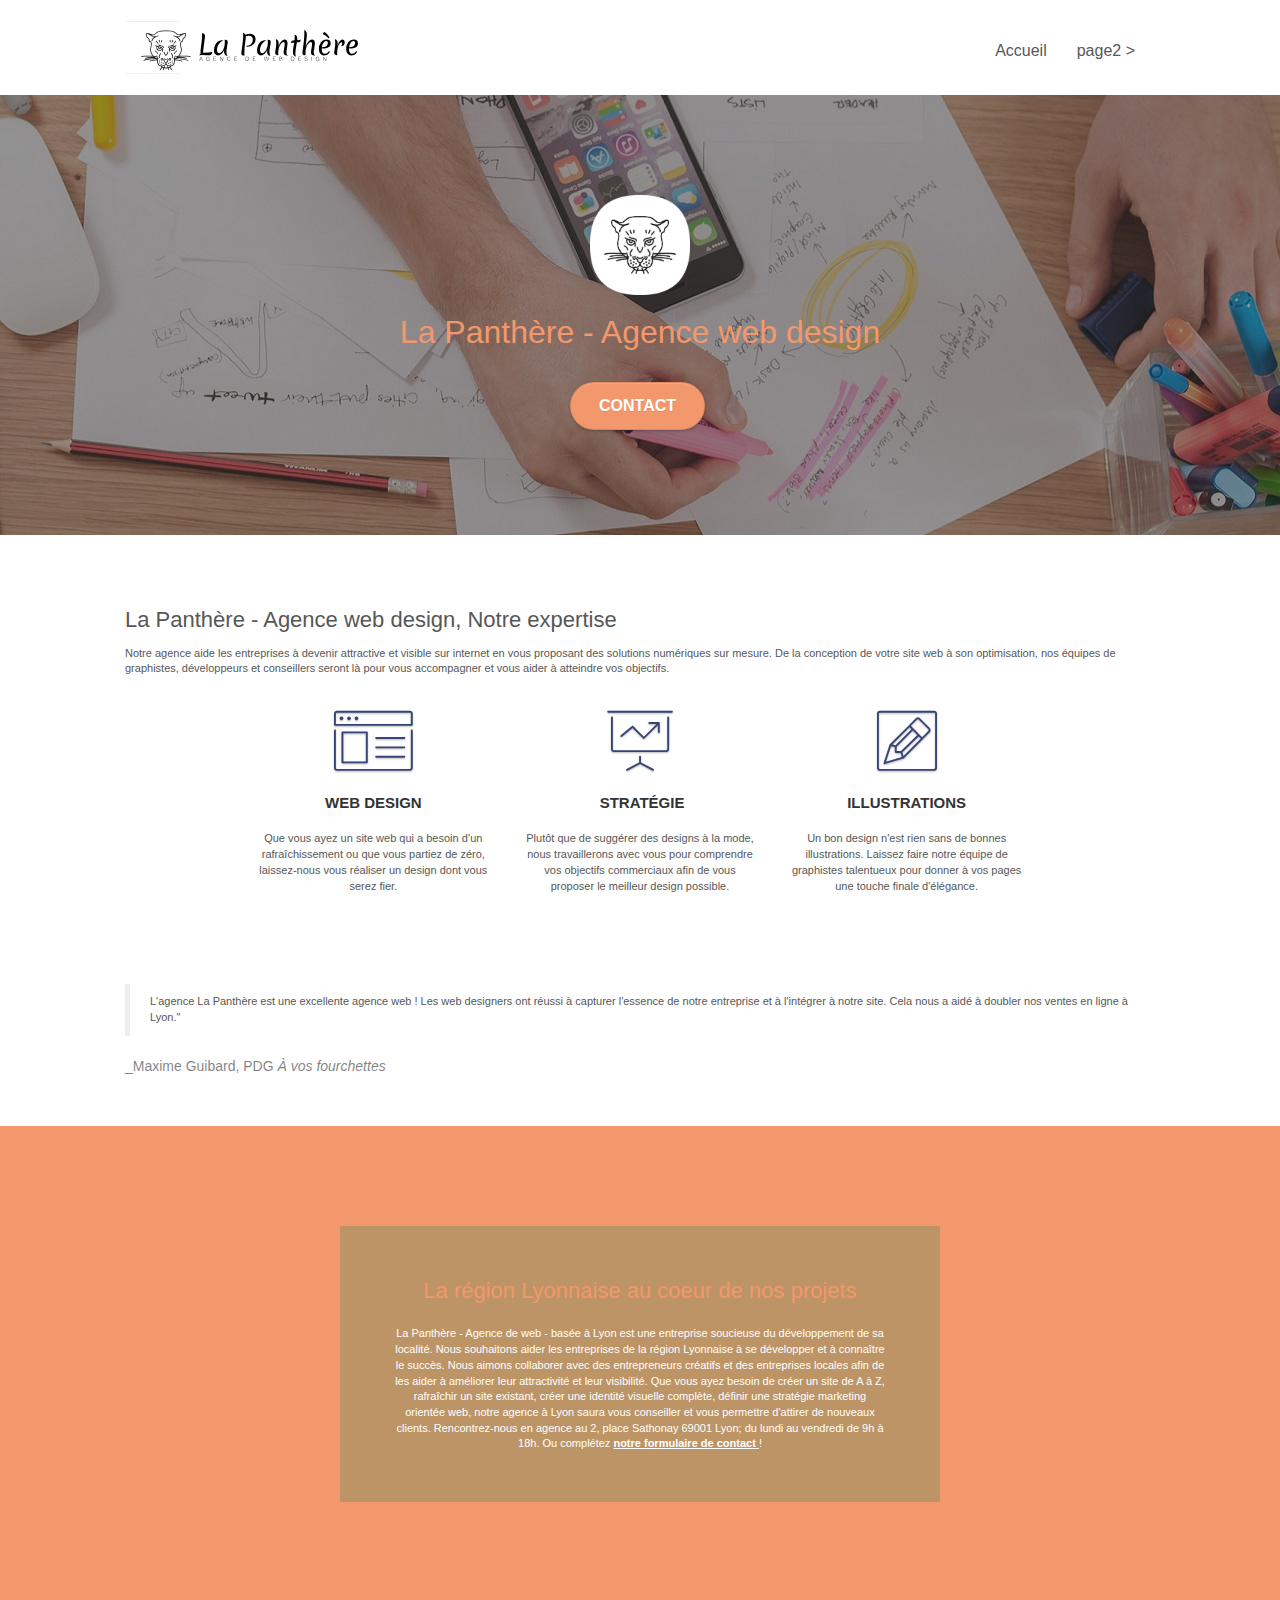
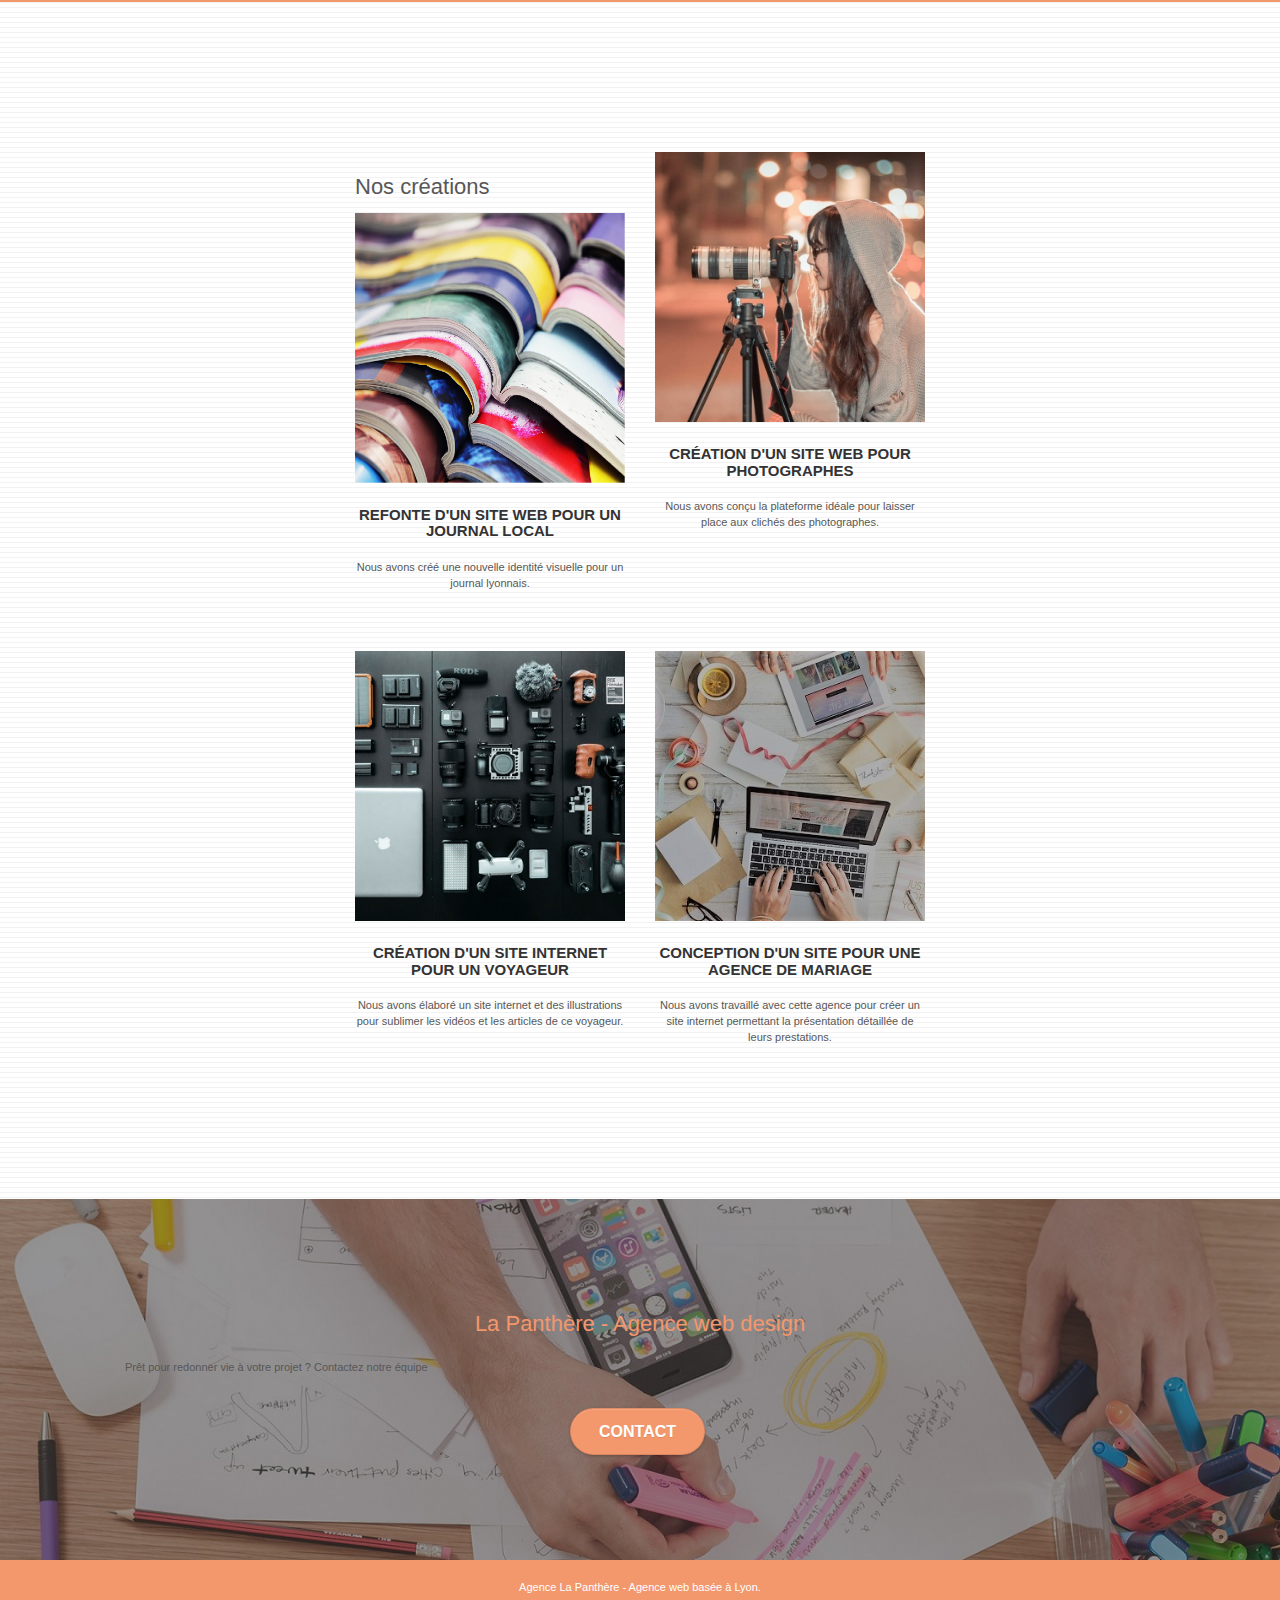
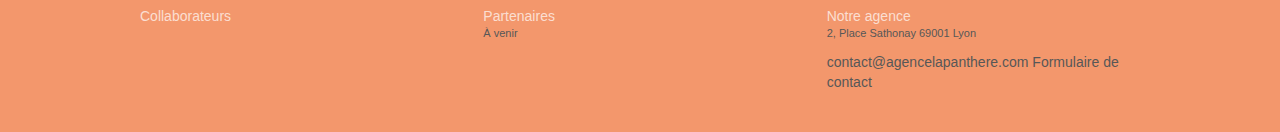
==== index.html @ ef9d4384 "Page d'accueil - Footer - Mise en commentaire des liens et restructuration du footer avant accord de" ====
<!DOCTYPE html>
<html lang="Default">
  <head>
    <meta charset="utf-8" />
    <meta
      name="keywords"
      content="seo, google, site web, site internet, agence design paris, agence design, agence design,agence design,agence design,agence design,agence design,agence design,agence design,agence design"
    />
    <meta
      name="description"
      content="La Panthère est une entreprise de web design basée à Lyon proposant des services personnalisés pour les entreprises souhaitant se créer une image sur le web ou augmenter leur visibilité. Votre entreprise a besoin d'un site web ? Vous souhaitez augmenté l'attractivité de votre marque sur internet ? Découvrez les projets déjà réalisés par nos experts et choisissez La Panthère - Agence de web design pour vos nouveaux projets numériques !"
    />
    <meta
      name="viewport"
      content="width=device-width, initial-scale=1.0, viewport-fit=cover"
    />
    <meta name="robots" content="index,follow" />
    <link rel="shortcut icon" type="image/png" href="favicon.jpg" />

    <link rel="stylesheet" type="text/css" href="./css/bootstrap.css" />
    <link rel="stylesheet" type="text/css" href="style.css" />
    <link rel="stylesheet" type="text/css" href="./css/font-awesome.css" />
    <link rel="stylesheet" type="text/css" href="./css/et-line.css" />

    <script src="./js/jquery-2.1.0.js"></script>
    <script src="./js/bootstrap.js"></script>
    <script src="./js/blocs.js"></script>
    <script src="./js/jquery.touchSwipe.js" defer></script>
    <script src="./js/gmaps.js"></script>

    <title>La Panthère - Agence web design</title>

    <!-- Analytics -->

    <!-- Analytics END -->
  </head>
  <body>
    <!-- Principal conteneur -->
    <div class="page-container">
      <!-- bloc-0 -->
      <div class="bloc bgc-white l-bloc" id="bloc-0">
        <div class="container bloc-sm">
          <nav class="navbar row">
            <div class="navbar-header">
              <div class="keywords" style="color: #cccccc; font-size: 1px">
                Agence web à paris, stratégie web, web design, illustrations,
                design de site web, site web, web, internet, site internet, site
              </div>
              <a class="navbar-brand" href="index.html"
                ><img
                  src="img/agence-la-panthere-monochrome.svg"
                  alt="logo La Panthere agence web design Lyon"
                  height="40"
              /></a>
              <div class="keywords" style="color: #cccccc; font-size: 1px">
                Agence web à paris, stratégie web, web design, illustrations,
                design de site web, site web, web, internet, site internet, site
              </div>
              <button
                id="nav-toggle"
                type="button"
                class="ui-navbar-toggle navbar-toggle"
                data-toggle="collapse"
                data-target=".navbar-1"
              >
                <span class="sr-only">Toggle navigation</span
                ><span class="icon-bar"></span><span class="icon-bar"></span
                ><span class="icon-bar"></span>
              </button>
            </div>
            <div class="collapse navbar-collapse navbar-1 special-dropdown-nav">
              <ul class="site-navigation nav navbar-nav">
                <li>
                  <a href="index.html">Accueil</a>
                </li>
                <li></li>
                <li>
                  <a href="page2.html">page2 &gt;</a>
                </li>
              </ul>
            </div>
          </nav>
        </div>
      </div>
      <!-- bloc-0 END -->

      <!-- bloc-1-presentation -->
      <div
        class="bloc bgc-dark-slate-blue bg-banniere d-bloc bg-t-edge bloc-bg-texture texture-paper b-parallax"
        id="bloc-1-hero"
      >
        <!--bg-banniere delete-->
        <div class="container bloc-lg">
          <div class="row tight-width-whitespace">
            <div class="col-sm-12">
              <img
                src="img/logo.png"
                class="center-block image-resize-mode"
                width="100"
                alt="logo illustration La Panthère agence web design"
              />
              <h1 class="text-center hero-bloc-text tc-white">
                La Panthère - Agence web design
              </h1>
              <div class="text-center">
                <a
                  href="page2.html"
                  class="btn btn-lg btn-clean btn-rd cta-hero btn-atomic-tangerine"
                  id="cta-hero"
                  >Contact</a
                >
              </div>
            </div>
          </div>
        </div>
      </div>
      <!-- bloc-1-presentation END -->

      <!-- bloc-2-services -->
      <div class="bloc bgc-white l-bloc" id="bloc-2-services">
        <div class="container bloc-md">
          <div class="row">
            <h2>La Panthère - Agence web design, Notre expertise</h2>
            <p>
              Notre agence aide les entreprises à devenir attractive et visible
              sur internet en vous proposant des solutions numériques sur
              mesure. De la conception de votre site web à son optimisation, nos
              équipes de graphistes, développeurs et conseillers seront là pour
              vous accompagner et vous aider à atteindre vos objectifs.
            </p>
          </div>
          <div class="row voffset-lg med-width-whitespace">
            <div class="col-sm-4">
              <div class="text-center">
                <span
                  class="et-icon-browser sm-shadow icon-dark-slate-blue icons icon-lg"
                ></span>
              </div>
              <h3 class="mg-md text-center">Web design</h3>
              <p class="text-center">
                Que vous ayez un site web qui a besoin d&rsquo;un
                rafraîchissement ou que vous partiez de zéro, laissez-nous vous
                réaliser un design dont vous serez fier.
              </p>
            </div>
            <div class="col-sm-4">
              <div class="text-center">
                <span
                  class="et-icon-presentation sm-shadow icon-dark-slate-blue icons icon-lg"
                ></span>
              </div>
              <h3 class="mg-md text-center">&nbsp;Stratégie</h3>
              <p class="text-center">
                Plutôt que de suggérer des designs à la mode, nous travaillerons
                avec vous pour comprendre vos objectifs commerciaux afin de vous
                proposer le meilleur design possible.<br />
              </p>
            </div>
            <div class="col-sm-4">
              <div class="text-center">
                <span
                  class="et-icon-edit sm-shadow icon-dark-slate-blue icons icon-lg"
                ></span>
              </div>
              <h3 class="mg-md text-center">Illustrations</h3>
              <p class="text-center">
                Un bon design n'est rien sans de bonnes illustrations. Laissez
                faire notre équipe de graphistes talentueux pour donner à vos
                pages une touche finale d'élégance.
              </p>
            </div>
          </div>
          <div class="row voffset-lg voffset">
            <figure>
              <blockquote>
                <p>
                  L'agence La Panthère est une excellente agence web ! Les web
                  designers ont réussi à capturer l'essence de notre entreprise
                  et à l'intégrer à notre site. Cela nous a aidé à doubler nos
                  ventes en ligne à Lyon."
                </p>
              </blockquote>
              <figcaption>
                _Maxime Guibard, PDG <cite>À vos fourchettes</cite>
              </figcaption>
            </figure>
          </div>
        </div>
      </div>
      <!-- bloc-2-services END -->

      <!-- bloc-3-what-i-do -->
      <div
        class="bloc tc-white bgc-atomic-tangerine bg-presentation d-bloc bloc-bg-texture texture-paper b-parallax"
        id="bloc-3-what-i-do"
      >
        <div class="container bloc-lg">
          <div class="row tight-width-whitespace black-background">
            <div class="col-sm-12">
              <h2 class="mg-md text-center tc-white">
                La région Lyonnaise au coeur de nos projets<br />
              </h2>
              <p class="text-center white">
                La Panthère - Agence de web - basée à Lyon est une entreprise
                soucieuse du développement de sa localité. Nous souhaitons aider
                les entreprises de la région Lyonnaise à se développer et à
                connaître le succès. Nous aimons collaborer avec des
                entrepreneurs créatifs et des entreprises locales afin de les
                aider à améliorer leur attractivité et leur visibilité. Que vous
                ayez besoin de créer un site de A à Z, rafraîchir un site
                existant, créer une identité visuelle complète, définir une
                stratégie marketing orientée web, notre agence à Lyon saura vous
                conseiller et vous permettre d'attirer de nouveaux clients.
                Rencontrez-nous en agence au 2, place Sathonay 69001 Lyon; du
                lundi au vendredi de 9h à 18h. Ou complétez
                <a class="ltc-white bold-link" href="page2.html"
                  >notre formulaire de contact </a
                >!
              </p>
            </div>
          </div>
        </div>
      </div>
      <!-- bloc-3-what-i-do END -->

      <!-- bloc-4-portfolio -->
      <div
        class="bloc bgc-white bg-lines-h2-bg bg-repeat l-bloc"
        id="bloc-4-portfolio"
      >
        <div class="container bloc-lg">
          <div class="row tight-width-whitespace portfolio-row">
            <div class="col-sm-6">
              <h2>Nos créations</h2>
              <a
                href="#"
                data-lightbox="img/1.jpg"
                data-gallery-id="gallery-1"
                data-caption="Refonte d'un site web pour un journal local"
                data-frame="snapshot-lb"
                ><img
                  src="img/1.jpg"
                  alt="site web journal local Lyon"
                  class="img-responsive portfolio-thumb"
              /></a>
              <h3 class="mg-md text-center">
                Refonte d'un site web pour un journal local
              </h3>
              <p class="text-center">
                Nous avons créé une nouvelle identité visuelle pour un journal
                lyonnais.
              </p>
            </div>
            <div class="col-sm-6">
              <a
                href="#"
                data-lightbox="img/2.jpg"
                data-gallery-id="gallery-1"
                data-caption="Création d'un site web pour photographes"
                data-frame="snapshot-lb"
                ><img
                  src="img/2.jpg"
                  class="img-responsive portfolio-thumb"
                  alt="plateforme de partage de photos site web pour photographes"
              /></a>
              <h3 class="mg-md text-center">
                Création d'un site web pour photographes
              </h3>
              <p class="text-center">
                Nous avons conçu la plateforme idéale pour laisser place aux
                clichés des photographes.
              </p>
            </div>
          </div>
          <div class="row tight-width-whitespace portfolio-row">
            <div class="col-sm-6">
              <a
                href="#"
                data-lightbox="img/3.bmp"
                data-gallery-id="gallery-1"
                data-caption="Création d'un site internet pour un voyageur"
                data-frame="snapshot-lb"
                ><img
                  src="img/3.bmp"
                  class="img-responsive portfolio-thumb"
                  alt="création et illustration d'un site web blog voyage"
              /></a>
              <h3 class="mg-md text-center">
                Création d'un site internet pour un voyageur
              </h3>
              <p class="text-center">
                Nous avons élaboré un site internet et des illustrations pour
                sublimer les vidéos et les articles de ce voyageur.
              </p>
            </div>
            <div class="col-sm-6">
              <a
                href="#"
                data-lightbox="img/4.bmp"
                data-gallery-id="gallery-1"
                data-caption="Conception d'un site pour une agence de mariage"
                data-frame="snapshot-lb"
                ><img
                  src="img/4.bmp"
                  class="img-responsive portfolio-thumb"
                  alt="site web agence de mariage"
              /></a>
              <h3 class="mg-md text-center">
                Conception d'un site pour une agence de mariage
              </h3>
              <p class="text-center">
                Nous avons travaillé avec cette agence pour créer un site
                internet permettant la présentation détaillée de leurs
                prestations.
              </p>
            </div>
          </div>
        </div>
      </div>
      <!-- bloc-4-portfolio END -->

      <!-- bloc-5-cta -->
      <div
        class="bloc bgc-dark-slate-blue bg-banniere d-bloc bloc-bg-texture texture-paper"
        id="bloc-5-cta"
      >
        <div class="container bloc-lg">
          <div class="row">
            <h2 class="mg-md text-center tc-white">
              La Panthère - Agence web design
            </h2>
            <p>
              Prêt pour redonner vie à votre projet ? Contactez notre équipe
            </p>
            <div class="col-sm-12 text-center">
              <a
                href="page2.html"
                class="btn btn-atomic-tangerine btn-clean btn-rd btn-lg cta-hero"
                >Contact</a
              >
            </div>
          </div>
        </div>
      </div>
      <!-- bloc-5-cta END -->

      <!-- Footer - bloc-8 -->
      <div class="bloc bgc-atomic-tangerine d-bloc" id="bloc-8">
        <div class="container bloc-sm">
          <div class="row">
            <div class="col-sm-12">
              <p class="text-center white">
                Agence La Panthère - Agence web basée à Lyon.<br />
              </p>
              <!-- suppression des Rs
              <div class="row row-no-gutters social">
                <div class="col-sm-3">
                  <div class="text-center">
                    <a class="social" href="index.html"
                      ><span class="fa fa-twitter icon-md"></span
                    ></a>
                  </div>
                </div>
                <div class="col-sm-3">
                  <div class="text-center">
                    <a class="social" href="index.html"
                      ><span class="fa fa-facebook icon-md"></span
                    ></a>
                  </div>
                </div>
                <div class="col-sm-3">
                  <div class="text-center">
                    <a class="social" href="index.html"
                      ><span class="fa fa-dribbble icon-md"></span
                    ></a>
                  </div>
                </div>
                <div class="col-sm-3">
                  <div class="text-center">
                    <a class="social" href="index.html"
                      ><span class="fa fa-instagram icon-md"></span
                    ></a>
                  </div>
                </div>
                <div class="keywords" style="color: #f3976c">
                  Agence web à paris, stratégie web, web design, illustrations,
                  design de site web, site web, web, internet, site internet,
                  site
                </div>
              </div>
-->
              <div class="row">
                <div class="col-sm-4">
                  Collaborateurs
                  <!--<ul>
                    <li><a href="voiture.com">voiture.com</a></li>
                    <li><a href="pizza.com">pizza.com</a></li>
                    <li><a href="matoiture.com">matoiture.com</a></li>
                    <li><a href="immobilierseo.com">immobilierseo.com</a></li>
                  </ul>-->
                </div>
                <div class="col-sm-4">
                  Partenaires
                  <p>À venir</p>
                  <!--<ul>
                    <li><a href="annuaireagence.com">annuaireagence.com</a></li>
                    <li><a href="annuaireseo.com">annuaireseo.com</a></li>
                    <li>
                      <a href="annuairemarketing.com">annuairemarketing.com</a>
                    </li>
                    <li><a href="123seoture.com">123seo.com</a></li>
                    <li><a href="123site.com">123site.com</a></li>
                    <li>
                      <a href="annuairewordpress.com">annuairewordpress.com</a>
                    </li>
                    <li><a href="listeagence.com">listeagence.com</a></li>
                    <li>
                      <a href="meilleuresagencesparis.com"
                        >meilleuresagencesparis.com</a
                      >
                    </li>
                    <li><a href="listeseo.com">listeseo.com</a></li>
                  </ul>-->
                </div>
                <div class="col-sm-4">
                  Notre agence
                  <address>
                    <p>2, Place Sathonay 69001 Lyon</p>
                    <a href="mailto:contact@agencelapanthere.com"
                      >contact@agencelapanthere.com</a
                    >
                    <a href="page2.html">Formulaire de contact</a>
                  </address>
                  <!--<ul>
                    <li><a href="betterseo.com">betterseo.com</a></li>
                    <li><a href="ameliorerseo.com">ameliorerseo.com</a></li>
                    <li><a href="seojuicelien.com">seojuicelien.com</a></li>
                    <li><a href="meilleursliens.com">meilleursliens.com</a></li>
                    <li><a href="liensagogo.com">liensagogo.com</a></li>
                    <li><a href="backlink.com">backlink.com</a></li>
                    <li>
                      <a href="linkjuiceannuaire.com">linkjuiceannuaire.com</a>
                    </li>
                    <li>
                      <a href="remontersurgoogle.com">remontersurgoogle.com</a>
                    </li>
                    <li><a href="vraiseofiable.com">vraiseofiable.com</a></li>
                  </ul>-->
                </div>
              </div>
            </div>
          </div>
        </div>
      </div>
      <!-- Footer - bloc-8 END -->
    </div>
    <!-- Principal conteneur END -->
  </body>
</html>
---- style.css ----
body {
    margin: 0;
    padding: 0;
    background: #FFF;
    overflow-x: hidden;
    -webkit-font-smoothing: antialiased;
    -moz-osx-font-smoothing: grayscale;
}

a,
button {
    transition: all .3s ease-in-out;
    outline: none!important;
}

a:hover {
    text-decoration: none;
    cursor: pointer;
}

#page-loading-blocs-notifaction {
    position: fixed;
    top: 0;
    bottom: 0;
    width: 100%;
    z-index: 100000;
    background: #FFFFFF url("img/pageload-spinner.gif") no-repeat center center;
}

.bloc {
    width: 100%;
    clear: both;
    background: 50% 50% no-repeat;
    padding: 0 50px;
    -webkit-background-size: cover;
    -moz-background-size: cover;
    -o-background-size: cover;
    background-size: cover;
    position: relative;
}

.bloc .container {
    padding-left: 0;
    padding-right: 0;
}

.bloc-lg {
    padding: 100px 50px;
}

.bloc-md {
    padding: 50px;
}

.bloc-sm {
    padding: 20px 50px;
}

.bg-center,
.bg-l-edge,
.bg-r-edge,
.bg-t-edge,
.bg-b-edge,
.bg-tl-edge,
.bg-bl-edge,
.bg-tr-edge,
.bg-br-edge,
.bg-repeat {
    -webkit-background-size: auto!important;
    -moz-background-size: auto!important;
    -o-background-size: auto!important;
    background-size: auto!important;
}

.bg-repeat {
    background: repeat;
}

.bg-t-edge {
    background: top no-repeat;
}

/*.bloc-bg-texture::before {
    content: "";
    background-size: 2px 2px;
    position: absolute;
    top: 0;
    bottom: 0;
    left: 0;
    right: 0;
}

.texture-paper::before {
    background: url("img/texture-paper.png");
    background-size: 280px 280px;
}*/

.b-parallax {
    background-attachment: fixed;
}

.d-bloc {
    color: rgba(255, 255, 255, .7);
}

.d-bloc button:hover {
    color: rgba(255, 255, 255, .9);
}

.d-bloc .icon-round,
.d-bloc .icon-square,
.d-bloc .icon-rounded,
.d-bloc .icon-semi-rounded-a,
.d-bloc .icon-semi-rounded-b {
    border-color: rgba(255, 255, 255, .9);
}

.d-bloc .divider-h span {
    border-color: rgba(255, 255, 255, .2);
}

.d-bloc .a-btn,
.d-bloc .navbar a,
.d-bloc .navbar-brand,
.d-bloc a .icon-sm,
.d-bloc a .icon-md,
.d-bloc a .icon-lg,
.d-bloc a .icon-xl,
.d-bloc h1 a,
.d-bloc h2 a,
.d-bloc h3 a,
.d-bloc h4 a,
.d-bloc h5 a,
.d-bloc h6 a,
.d-bloc p a {
    color: rgba(255, 255, 255, .6);
}

.d-bloc .a-btn:hover,
.d-bloc .navbar a:hover,
.d-bloc .navbar-brand:hover,
.d-bloc a:hover .icon-sm,
.d-bloc a:hover .icon-md,
.d-bloc a:hover .icon-lg,
.d-bloc a:hover .icon-xl,
.d-bloc h1 a:hover,
.d-bloc h2 a:hover,
.d-bloc h3 a:hover,
.d-bloc h4 a:hover,
.d-bloc h5 a:hover,
.d-bloc h6 a:hover,
.d-bloc p a:hover {
    color: rgba(255, 255, 255, 1);
}

.d-bloc .navbar-toggle .icon-bar {
    background: rgba(255, 255, 255, 1);
}

.d-bloc .btn-wire,
.d-bloc .btn-wire:hover {
    color: rgba(255, 255, 255, 1);
    border-color: rgba(255, 255, 255, 1);
}

.d-bloc .panel {
    color: rgba(0, 0, 0, .5);
}

.d-bloc .panel button:hover {
    color: rgba(0, 0, 0, .7);
}

.d-bloc .panel icon {
    border-color: rgba(0, 0, 0, .7);
}

.d-bloc .panel .divider-h span {
    border-color: rgba(0, 0, 0, .1);
}

.d-bloc .panel .a-btn {
    color: rgba(0, 0, 0, .6);
}

.d-bloc .panel .a-btn:hover {
    color: rgba(0, 0, 0, 1);
}

.d-bloc .panel .btn-wire,
.d-bloc .panel .btn-wire:hover {
    color: rgba(0, 0, 0, .7);
    border-color: rgba(0, 0, 0, .3);
}

.d-bloc .panel,
.l-bloc {
    color: rgba(0, 0, 0, .5);
}

.d-bloc .panel button:hover,
.l-bloc button:hover {
    color: rgba(0, 0, 0, .7);
}

.l-bloc .icon-round,
.l-bloc .icon-square,
.l-bloc .icon-rounded,
.l-bloc .icon-semi-rounded-a,
.l-bloc .icon-semi-rounded-b {
    border-color: rgba(0, 0, 0, .7);
}

.d-bloc .panel .divider-h span,
.l-bloc .divider-h span {
    border-color: rgba(0, 0, 0, .1);
}

.d-bloc .panel .a-btn,
.l-bloc .a-btn,
.l-bloc .navbar a,
.l-bloc .navbar-brand,
.l-bloc a .icon-sm,
.l-bloc a .icon-md,
.l-bloc a .icon-lg,
.l-bloc a .icon-xl,
.l-bloc h1 a,
.l-bloc h2 a,
.l-bloc h3 a,
.l-bloc h4 a,
.l-bloc h5 a,
.l-bloc h6 a,
.l-bloc p a {
    color: rgba(0, 0, 0, .6);
}

.d-bloc .panel .a-btn:hover,
.l-bloc .a-btn:hover,
.l-bloc .navbar a:hover,
.l-bloc .navbar-brand:hover,
.l-bloc a:hover .icon-sm,
.l-bloc a:hover .icon-md,
.l-bloc a:hover .icon-lg,
.l-bloc a:hover .icon-xl,
.l-bloc h1 a:hover,
.l-bloc h2 a:hover,
.l-bloc h3 a:hover,
.l-bloc h4 a:hover,
.l-bloc h5 a:hover,
.l-bloc h6 a:hover,
.l-bloc p a:hover {
    color: rgba(0, 0, 0, 1);
}

.l-bloc .navbar-toggle .icon-bar {
    color: rgba(0, 0, 0, .6);
}

.d-bloc .panel .btn-wire,
.d-bloc .panel .btn-wire:hover,
.l-bloc .btn-wire,
.l-bloc .btn-wire:hover {
    color: rgba(0, 0, 0, .7);
    border-color: rgba(0, 0, 0, .3);
}

.voffset {
    margin-top: 30px;
}

.voffset-lg {
    margin-top: 80px;
}

.row-no-gutters {
    margin-right: 0;
    margin-left: 0;
}

.row.row-no-gutters > [class^="col-"],
.row.row-no-gutters > [class*=" col-"] {
    padding-right: 0;
    padding-left: 0;
}

#bloc-1-hero h1 {
    font-size: 32px;
}

.navbar {
    margin-bottom: 0;
    z-index: 1;
}

.navbar-brand {
    height: auto;
    padding: 3px 15px;
    font-size: 25px;
    font-weight: normal;
    font-weight: 600;
    line-height: 44px;
}

.navbar-brand img {
    max-height: 200px;
    margin: 0 5px 0 0;
    display: inline;
}

.navbar-brand img[src$=svg] {
    min-width: 100px;
}

.nav-center .navbar-brand img {
    margin: 0;
}

.navbar .nav {
    padding-top: 2px;
    margin-right: -16px;
    float: right;
    z-index: 1;
}

.nav > li {
    float: left;
    margin-top: 4px;
    font-size: 16px;
}

.navbar-nav .open .dropdown-menu > li > a {
    text-align: inherit;
}

.nav > li a:hover,
.nav > li a:focus {
    background: transparent;
}

.navbar-toggle {
    margin: 10px 10px 0 0;
    border: 0px;
}

.navbar-toggle:hover {
    background: transparent!important;
}

.navbar-toggle .icon-bar {
    background-color: rgba(0, 0, 0, .5);
    width: 26px;
}

.nav-invert .navbar .nav {
    float: left;
}

.nav-invert .navbar-header,
.nav-invert .navbar-brand {
    float: right;
    position: relative;
    z-index: 2;
}

@media (min-width: 768px) {
    .site-navigation {
        position: absolute;
        top: 50%;
        right: 20px;
        transform: translate(0, -50%);
        -webkit-transform: translateY(-50%);
    }
    .nav > li .dropdown-menu a,
    .nav > li .dropdown-menu a:hover {
        color: #484848;
    }
    .nav-invert .site-navigation {
        left: 0;
        right: 0;
    }
    .nav-center {
        text-align: center;
    }
    .nav-center .navbar-header {
        width: 100%;
    }
    .nav-center .navbar-header,
    .nav-center .navbar-brand,
    .nav-center .nav > li {
        float: none;
        display: inline-block;
    }
    .nav-center .site-navigation {
        position: relative;
        width: 100%;
        right: 0;
        margin-right: 0px;
        margin-top: 20px;
    }
    .nav-center.mini-nav .navbar-toggle {
        float: none;
        margin: 10px auto 0;
    }
}

.nav > li > .dropdown a {
    background: none!important;
    display: block;
    padding: 14px 15px;
}

nav .caret {
    margin: 0 5px;
}

.dropdown-menu .dropdown-menu {
    top: -8px;
    left: 100%;
}

.dropdown-menu .dropmenu-flow-right {
    top: 100%;
    left: 0;
    margin-left: -1px;
    border-top-left-radius: 0;
    border-top-right-radius: 0;
}

.dropdown-menu .dropdown span {
    border: 4px solid black;
    border-top-color: transparent;
    border-right-color: transparent;
    border-bottom-color: transparent;
    margin: 6px -5px 0 0!important;
    float: right;
}

.mg-md {
    margin-top: 10px;
    margin-bottom: 20px;
}

.mg-lg {
    margin-top: 10px;
    margin-bottom: 40px;
}

.btn {
    margin: 0 5px 5px 0;
}

.btn.pull-right {
    margin: 0 0 5px 5px;
}

.btn-d,
.btn-d:hover,
.btn-d:focus {
    color: #FFF;
    background: rgba(0, 0, 0, .3);
}

button {
    outline: none!important;
}

.btn-rd {
    border-radius: 40px;
}

.btn-clean {
    border: 1px solid rgba(0, 0, 0, .08);
    border-bottom-color: rgba(0, 0, 0, .1);
    text-shadow: 0 1px 0 rgba(0, 0, 1, .1);
    box-shadow: 0 1px 3px rgba(0, 0, 1, .25), inset 0 1px 0 0 rgba(255, 255, 255, .15);
}

.icon-md {
    font-size: 30px!important;
}

.icon-lg {
    font-size: 60px!important;
}

.sm-shadow {
    text-shadow: 0 1px 2px rgba(0, 0, 0, .3);
}

.panel-sq,
.panel-sq .panel-heading,
.panel-sq .panel-footer {
    border-radius: 0;
}

.panel-rd {
    border-radius: 30px;
}

.panel-rd .panel-heading {
    border-radius: 29px 29px 0 0;
}

.panel-rd .panel-footer {
    border-radius: 0 0 29px 29px;
}

.form-control {
    border-color: rgba(0, 0, 0, .1);
    box-shadow: none;
}

.scrollToTop {
    width: 40px;
    height: 40px;
    position: fixed;
    bottom: 20px;
    right: 20px;
    opacity: 0;
    z-index: 500;
    transition: all .3s ease-in-out;
}

.scrollToTop span {
    margin-top: 6px;
}

.showScrollTop {
    font-size: 14px;
    opacity: 1;
}

a[data-lightbox] {
    position: relative;
    display: block;
    text-align: center;
}

a[data-lightbox]:hover::before {
    content: "+";
    font-family: "HelveticaNeue-Light", "Helvetica Neue Light", "Helvetica Neue", Helvetica, Arial;
    font-size: 32px;
    width: 50px;
    height: 50px;
    margin-left: -25px;
    border-radius: 50%;
    background: rgba(0, 0, 0, .6);
    color: #FFF;
    font-weight: 100;
    z-index: 1;
    position: absolute;
    top: 50%;
    transform: translateY(-50%);
    -webkit-transform: translateY(-50%);
}

a[data-lightbox]:hover img {
    opacity: 0.6;
    -webkit-animation-fill-mode: none;
    animation-fill-mode: none;
}

#lightbox-modal {
    display: flex;
    align-items: center;
}

#lightbox-modal .modal-dialog {
    width: 90%;
    max-width: 900px;
    margin: 0 auto 0;
}

#lightbox-modal .modal-dialog img {
    max-height: 90vh;
    margin: 0 auto;
}

.lightbox-caption {
    padding: 20px;
    color: #FFF;
    background: rgba(0, 0, 0, .5);
    position: absolute;
    left: 15px;
    right: 15px;
    bottom: 5px;
}

.close-lightbox {
    color: #FFF;
    font-size: 30px;
    position: absolute;
    top: 20px;
    right: 20px;
    z-index: 20;
    background: rgba(0, 0, 0, .5);
    border: none;
    line-height: 30px;
    padding: 0 9px 5px;
    opacity: 0.3;
}

.close-lightbox:hover,
.next-lightbox:hover,
.prev-lightbox:hover {
    opacity: 1.0;
    color: #FFF;
}

.next-lightbox,
.prev-lightbox {
    font-size: 20px;
    color: rgba(255, 255, 255, .9);
    background: rgba(0, 0, 0, .5);
    transition: all .2s ease-in-out;
    position: absolute;
    top: 45%;
    z-index: 1;
    opacity: 0.4;
}

.next-lightbox {
    padding: 6px 8px 1px 13px;
    right: 25px;
}

.prev-lightbox {
    padding: 6px 13px 1px 10px;
    left: 25px;
}

.snapshot-lb .modal-body {
    padding-bottom: 45px;
}

.snapshot-lb .lightbox-caption {
    padding: 0;
    color: rgba(0, 0, 0, .5);
    background: none;
}

h1,
h2,
h3,
h4,
h5,
h6,
p,
label,
.btn,
a {
    font-family: "helvetica";
    font-weight: 400;
    color: #575757!important;
}

.container {
    max-width: 1000px;
}

.hero-bloc-text {
    font-size: 38px;
}

.hero-bloc-text-sub {
    font-size: 36px;
}

.statement-bloc-text {
    line-height: 26px;
    font-style: italic;
    font-size: 20px;
    text-align: center;
    font-weight: lighter;
    max-width: 520px;
    margin: auto auto auto auto;
}

p {
    font-size: 11px;
}

.tight-width-whitespace {
    max-width: 600px;
    margin: auto auto auto auto;
}

.h1 {
    font-size: 20px;
    font-family: "Open Sans";
}

.cta-hero {
    margin-top: 22px;
    color: #FFFFFF!important;
    text-transform: uppercase;
    padding: 12px 28px 12px 28px;
    font-size: 16px;
    font-weight: 700;
}

.social {
    max-width: 400px;
    margin: auto auto auto auto;
}

h2 {
    font-size: 22px;
    line-height: 1.4em;
}

h3 {
    font-size: 15px;
    text-transform: uppercase;
    font-weight: 700;
    color: #333333!important;
}

.med-width-whitespace {
    max-width: 800px;
    margin: auto auto auto auto;
    box-shadow: 0px 0px 0px #000000;
}

h1 {
    color: #333333!important;
}

h4 {
    color: #333333!important;
}

.icons {
    margin-bottom: 14px;
    margin-top: 24px;
}

.white {
    color: #FFFFFF!important;
}

.portfolio-thumb {
    margin-bottom: 24px;
}

.portfolio-row {
    margin-bottom: 44px;
    margin-top: 50px;
}

.avatar {
    box-shadow: 0px 4px 9px rgba(0, 0, 0, 0.3);
}

.black-background {
    background-color: rgba(165, 147, 99, 0.7);
    padding: 40px 40px 40px 40px;
}

.bold-link {
    font-weight: 900;
    text-decoration: underline!important;
}

.bgc-white {
    background-color: #FFFFFF;
}

.bgc-dark-slate-blue {
    background-color: #364577;
}

.bgc-atomic-tangerine {
    background-color: #F3976C;
}

.tc-white {
    color: #F3976C!important;
}

.btn-atomic-tangerine {
    background: #F3976C;
    color: #FFFFFF!important;
}

.btn-atomic-tangerine:hover {
    background: #c27956!important;
    color: #FFFFFF!important;
}

.ltc-white {
    color: #FFFFFF!important;
}

.ltc-white:hover {
    color: #cccccc!important;
}

.ltc-atomic-tangerine {
    color: #F3976C!important;
}

.ltc-atomic-tangerine:hover {
    color: #c27956!important;
}

.icon-dark-slate-blue {
    color: #364577!important;
    border-color: #364577!important;
}

.bg-dots-bg {
    background-image: url("img/dots-bg.png");
}

.bg-lines-h2-bg {
    background-image: url("img/lines-h2-bg.png");
}

.bg-banniere {
    background-image: url("img/agence-la-panthere.jpg");
}

.bg-presentation {
    background-image: url("img/image-de-presentation.bmp");
}

@media (max-width: 1024px) {
    .bloc {
        padding-left: 20px;
        padding-right: 20px;
    }
    .bloc.full-width-bloc,
    .bloc-tile-2.full-width-bloc .container,
    .bloc-tile-3.full-width-bloc .container,
    .bloc-tile-4.full-width-bloc .container {
        padding-left: 0;
        padding-right: 0;
    }
}

@media (max-width: 992px) and (min-width: 768px) {
    .navbar .nav {
        max-width: 80%
    }
    .nav-center.navbar .nav {
        max-width: 100%
    }
}

@media only screen and (min-device-width: 768px) and (max-device-width: 1024px) and (orientation: landscape) {
    .b-parallax {
        background-attachment: scroll;
    }
}

@media only screen and (min-device-width: 1024px) and (max-device-width: 1366px) and (-webkit-min-device-pixel-ratio: 1.5) {
    .b-parallax {
        background-attachment: scroll;
    }
}

@media (max-width: 991px) {
    .container {
        width: 100%;
    }
    .b-parallax {
        background-attachment: scroll;
    }
    .page-container,
    #hero-bloc {
        overflow-x: hidden;
        position: relative;
    }
    .bloc {
        padding-left: constant(safe-area-inset-left);
        padding-right: constant(safe-area-inset-right);
    }
    .bloc-group,
    .bloc-group .bloc {
        display: block;
        width: 100%;
    }
    .bloc-fill-screen .fill-bloc-top-edge,
    .bloc-fill-screen .fill-bloc-bottom-edge {
        padding: 0 20px;
        padding-left: constant(safe-area-inset-left);
        padding-right: constant(safe-area-inset-right);
    }
}

@media (max-width: 767px) {
    .page-container {
        overflow-x: hidden;
        position: relative;
    }
    h1,
    h2,
    h3,
    h4,
    h5,
    h6,
    p,
    #disqus_thread {
        padding-left: 10px!important;
        padding-right: 10px!important;
    }
    .b-parallax {
        background-attachment: scroll;
    }
    .navbar .nav {
        padding-top: 0;
        border-top: 1px solid rgba(0, 0, 0, .2);
        float: none!important;
    }
    .navbar.row {
        margin-left: 0;
        margin-right: 0;
    }
    .site-navigation {
        position: inherit;
        transform: none;
        -webkit-transform: none;
        -ms-transform: none;
    }
    .nav > li {
        margin-top: 0;
        border-bottom: 1px solid rgba(0, 0, 0, .1);
        background: rgba(0, 0, 0, .05);
        text-align: left;
        padding-left: 15px;
        width: 100%;
    }
    .nav > li:hover {
        background: rgba(0, 0, 0, .08);
    }
    .dropdown .dropdown a .caret {
        float: none;
        margin: 5px 0 0 10px!important;
        border: 4px solid black;
        border-bottom-color: transparent;
        border-right-color: transparent;
        border-left-color: transparent;
    }
    #hero-bloc .navbar .nav {
        background: rgba(0, 0, 0, .8);
    }
    #hero-bloc .navbar .nav a {
        color: rgba(255, 255, 255, .6);
    }
    .hero {
        padding: 50px 0;
    }
    .hero-nav {
        left: -1px;
        right: -1px;
    }
    .navbar-collapse {
        padding: 0;
        overflow-x: hidden;
        -webkit-box-shadow: none;
        box-shadow: none;
    }
    .navbar-brand img {
        max-height: 40px;
        width: auto;
    }
    .nav-invert .navbar-header {
        float: none;
        width: 100%;
    }
    .nav-invert .navbar-toggle {
        float: left;
        margin-left: 10px;
    }
    .bloc {
        padding-left: 0;
        padding-right: 0;
    }
    .bloc-xxl,
    .bloc-xl,
    .bloc-lg {
        padding: 40px 0;
    }
    .bloc-sm,
    .bloc-md {
        padding-left: 0;
        padding-right: 0;
    }
    .bloc-tile-2 .container,
    .bloc-tile-3 .container,
    .bloc-tile-4 .container,
    .bloc-fill-screen .fill-bloc-top-edge,
    .bloc-fill-screen .fill-bloc-bottom-edge {
        padding-left: 0;
        padding-right: 0;
    }
    .a-block {
        padding: 0 10px;
    }
    .btn-dwn {
        display: none;
    }
    .voffset {
        margin-top: 5px;
    }
    .voffset-md {
        margin-top: 20px;
    }
    .voffset-lg {
        margin-top: 30px;
    }
    form {
        padding: 5px;
    }
    .close-lightbox {
        display: inline-block;
    }
    .blocsapp-device-iphone5 {
        background-size: 216px 425px;
        padding-top: 60px;
        width: 216px;
        height: 425px;
    }
    .blocsapp-device-iphone5 img {
        width: 180px;
        height: 320px;
    }
}

@media (max-width: 400px) {
    .bloc {
        padding-left: 0;
        padding-right: 0;
    }
}

@media (max-width: 767px) {
    .bloc-mob-center-text {
        text-align: center;
    }
}
---- css/et-line.css ----
@font-face {
    font-family: et-line;
    src: url(../fonts/et-line.eot);
    src: url(../fonts/et-line.eot?#iefix) format('embedded-opentype'), url(../fonts/et-line.woff) format('woff'), url(../fonts/et-line.ttf) format('truetype'), url(../fonts/et-line.svg#et-line) format('svg');
    font-weight: 400;
    font-style: normal
}

.et-icon-adjustments,
.et-icon-alarmclock,
.et-icon-anchor,
.et-icon-aperture,
.et-icon-attachment,
.et-icon-bargraph,
.et-icon-basket,
.et-icon-beaker,
.et-icon-bike,
.et-icon-book-open,
.et-icon-briefcase,
.et-icon-browser,
.et-icon-calendar,
.et-icon-camera,
.et-icon-caution,
.et-icon-chat,
.et-icon-circle-compass,
.et-icon-clipboard,
.et-icon-clock,
.et-icon-cloud,
.et-icon-compass,
.et-icon-desktop,
.et-icon-dial,
.et-icon-document,
.et-icon-documents,
.et-icon-download,
.et-icon-dribbble,
.et-icon-edit,
.et-icon-envelope,
.et-icon-expand,
.et-icon-facebook,
.et-icon-flag,
.et-icon-focus,
.et-icon-gears,
.et-icon-genius,
.et-icon-gift,
.et-icon-global,
.et-icon-globe,
.et-icon-googleplus,
.et-icon-grid,
.et-icon-happy,
.et-icon-hazardous,
.et-icon-heart,
.et-icon-hotairballoon,
.et-icon-hourglass,
.et-icon-key,
.et-icon-laptop,
.et-icon-layers,
.et-icon-lifesaver,
.et-icon-lightbulb,
.et-icon-linegraph,
.et-icon-linkedin,
.et-icon-lock,
.et-icon-magnifying-glass,
.et-icon-map,
.et-icon-map-pin,
.et-icon-megaphone,
.et-icon-mic,
.et-icon-mobile,
.et-icon-newspaper,
.et-icon-notebook,
.et-icon-paintbrush,
.et-icon-paperclip,
.et-icon-pencil,
.et-icon-phone,
.et-icon-picture,
.et-icon-pictures,
.et-icon-piechart,
.et-icon-presentation,
.et-icon-pricetags,
.et-icon-printer,
.et-icon-profile-female,
.et-icon-profile-male,
.et-icon-puzzle,
.et-icon-quote,
.et-icon-recycle,
.et-icon-refresh,
.et-icon-ribbon,
.et-icon-rss,
.et-icon-sad,
.et-icon-scissors,
.et-icon-scope,
.et-icon-search,
.et-icon-shield,
.et-icon-speedometer,
.et-icon-strategy,
.et-icon-streetsign,
.et-icon-tablet,
.et-icon-target,
.et-icon-telescope,
.et-icon-toolbox,
.et-icon-tools,
.et-icon-tools-2,
.et-icon-trophy,
.et-icon-tumblr,
.et-icon-twitter,
.et-icon-upload,
.et-icon-video,
.et-icon-wallet,
.et-icon-wine {
    font-family: et-line;
    speak: none;
    font-style: normal;
    font-weight: 400;
    font-variant: normal;
    text-transform: none;
    line-height: 1;
    -webkit-font-smoothing: antialiased;
    -moz-osx-font-smoothing: grayscale;
    display: inline-block
}

.et-icon-mobile:before {
    content: "\e000"
}

.et-icon-laptop:before {
    content: "\e001"
}

.et-icon-desktop:before {
    content: "\e002"
}

.et-icon-tablet:before {
    content: "\e003"
}

.et-icon-phone:before {
    content: "\e004"
}

.et-icon-document:before {
    content: "\e005"
}

.et-icon-documents:before {
    content: "\e006"
}

.et-icon-search:before {
    content: "\e007"
}

.et-icon-clipboard:before {
    content: "\e008"
}

.et-icon-newspaper:before {
    content: "\e009"
}

.et-icon-notebook:before {
    content: "\e00a"
}

.et-icon-book-open:before {
    content: "\e00b"
}

.et-icon-browser:before {
    content: "\e00c"
}

.et-icon-calendar:before {
    content: "\e00d"
}

.et-icon-presentation:before {
    content: "\e00e"
}

.et-icon-picture:before {
    content: "\e00f"
}

.et-icon-pictures:before {
    content: "\e010"
}

.et-icon-video:before {
    content: "\e011"
}

.et-icon-camera:before {
    content: "\e012"
}

.et-icon-printer:before {
    content: "\e013"
}

.et-icon-toolbox:before {
    content: "\e014"
}

.et-icon-briefcase:before {
    content: "\e015"
}

.et-icon-wallet:before {
    content: "\e016"
}

.et-icon-gift:before {
    content: "\e017"
}

.et-icon-bargraph:before {
    content: "\e018"
}

.et-icon-grid:before {
    content: "\e019"
}

.et-icon-expand:before {
    content: "\e01a"
}

.et-icon-focus:before {
    content: "\e01b"
}

.et-icon-edit:before {
    content: "\e01c"
}

.et-icon-adjustments:before {
    content: "\e01d"
}

.et-icon-ribbon:before {
    content: "\e01e"
}

.et-icon-hourglass:before {
    content: "\e01f"
}

.et-icon-lock:before {
    content: "\e020"
}

.et-icon-megaphone:before {
    content: "\e021"
}

.et-icon-shield:before {
    content: "\e022"
}

.et-icon-trophy:before {
    content: "\e023"
}

.et-icon-flag:before {
    content: "\e024"
}

.et-icon-map:before {
    content: "\e025"
}

.et-icon-puzzle:before {
    content: "\e026"
}

.et-icon-basket:before {
    content: "\e027"
}

.et-icon-envelope:before {
    content: "\e028"
}

.et-icon-streetsign:before {
    content: "\e029"
}

.et-icon-telescope:before {
    content: "\e02a"
}

.et-icon-gears:before {
    content: "\e02b"
}

.et-icon-key:before {
    content: "\e02c"
}

.et-icon-paperclip:before {
    content: "\e02d"
}

.et-icon-attachment:before {
    content: "\e02e"
}

.et-icon-pricetags:before {
    content: "\e02f"
}

.et-icon-lightbulb:before {
    content: "\e030"
}

.et-icon-layers:before {
    content: "\e031"
}

.et-icon-pencil:before {
    content: "\e032"
}

.et-icon-tools:before {
    content: "\e033"
}

.et-icon-tools-2:before {
    content: "\e034"
}

.et-icon-scissors:before {
    content: "\e035"
}

.et-icon-paintbrush:before {
    content: "\e036"
}

.et-icon-magnifying-glass:before {
    content: "\e037"
}

.et-icon-circle-compass:before {
    content: "\e038"
}

.et-icon-linegraph:before {
    content: "\e039"
}

.et-icon-mic:before {
    content: "\e03a"
}

.et-icon-strategy:before {
    content: "\e03b"
}

.et-icon-beaker:before {
    content: "\e03c"
}

.et-icon-caution:before {
    content: "\e03d"
}

.et-icon-recycle:before {
    content: "\e03e"
}

.et-icon-anchor:before {
    content: "\e03f"
}

.et-icon-profile-male:before {
    content: "\e040"
}

.et-icon-profile-female:before {
    content: "\e041"
}

.et-icon-bike:before {
    content: "\e042"
}

.et-icon-wine:before {
    content: "\e043"
}

.et-icon-hotairballoon:before {
    content: "\e044"
}

.et-icon-globe:before {
    content: "\e045"
}

.et-icon-genius:before {
    content: "\e046"
}

.et-icon-map-pin:before {
    content: "\e047"
}

.et-icon-dial:before {
    content: "\e048"
}

.et-icon-chat:before {
    content: "\e049"
}

.et-icon-heart:before {
    content: "\e04a"
}

.et-icon-cloud:before {
    content: "\e04b"
}

.et-icon-upload:before {
    content: "\e04c"
}

.et-icon-download:before {
    content: "\e04d"
}

.et-icon-target:before {
    content: "\e04e"
}

.et-icon-hazardous:before {
    content: "\e04f"
}

.et-icon-piechart:before {
    content: "\e050"
}

.et-icon-speedometer:before {
    content: "\e051"
}

.et-icon-global:before {
    content: "\e052"
}

.et-icon-compass:before {
    content: "\e053"
}

.et-icon-lifesaver:before {
    content: "\e054"
}

.et-icon-clock:before {
    content: "\e055"
}

.et-icon-aperture:before {
    content: "\e056"
}

.et-icon-quote:before {
    content: "\e057"
}

.et-icon-scope:before {
    content: "\e058"
}

.et-icon-alarmclock:before {
    content: "\e059"
}

.et-icon-refresh:before {
    content: "\e05a"
}

.et-icon-happy:before {
    content: "\e05b"
}

.et-icon-sad:before {
    content: "\e05c"
}

.et-icon-facebook:before {
    content: "\e05d"
}

.et-icon-twitter:before {
    content: "\e05e"
}

.et-icon-googleplus:before {
    content: "\e05f"
}

.et-icon-rss:before {
    content: "\e060"
}

.et-icon-tumblr:before {
    content: "\e061"
}

.et-icon-linkedin:before {
    content: "\e062"
}

.et-icon-dribbble:before {
    content: "\e063"
}
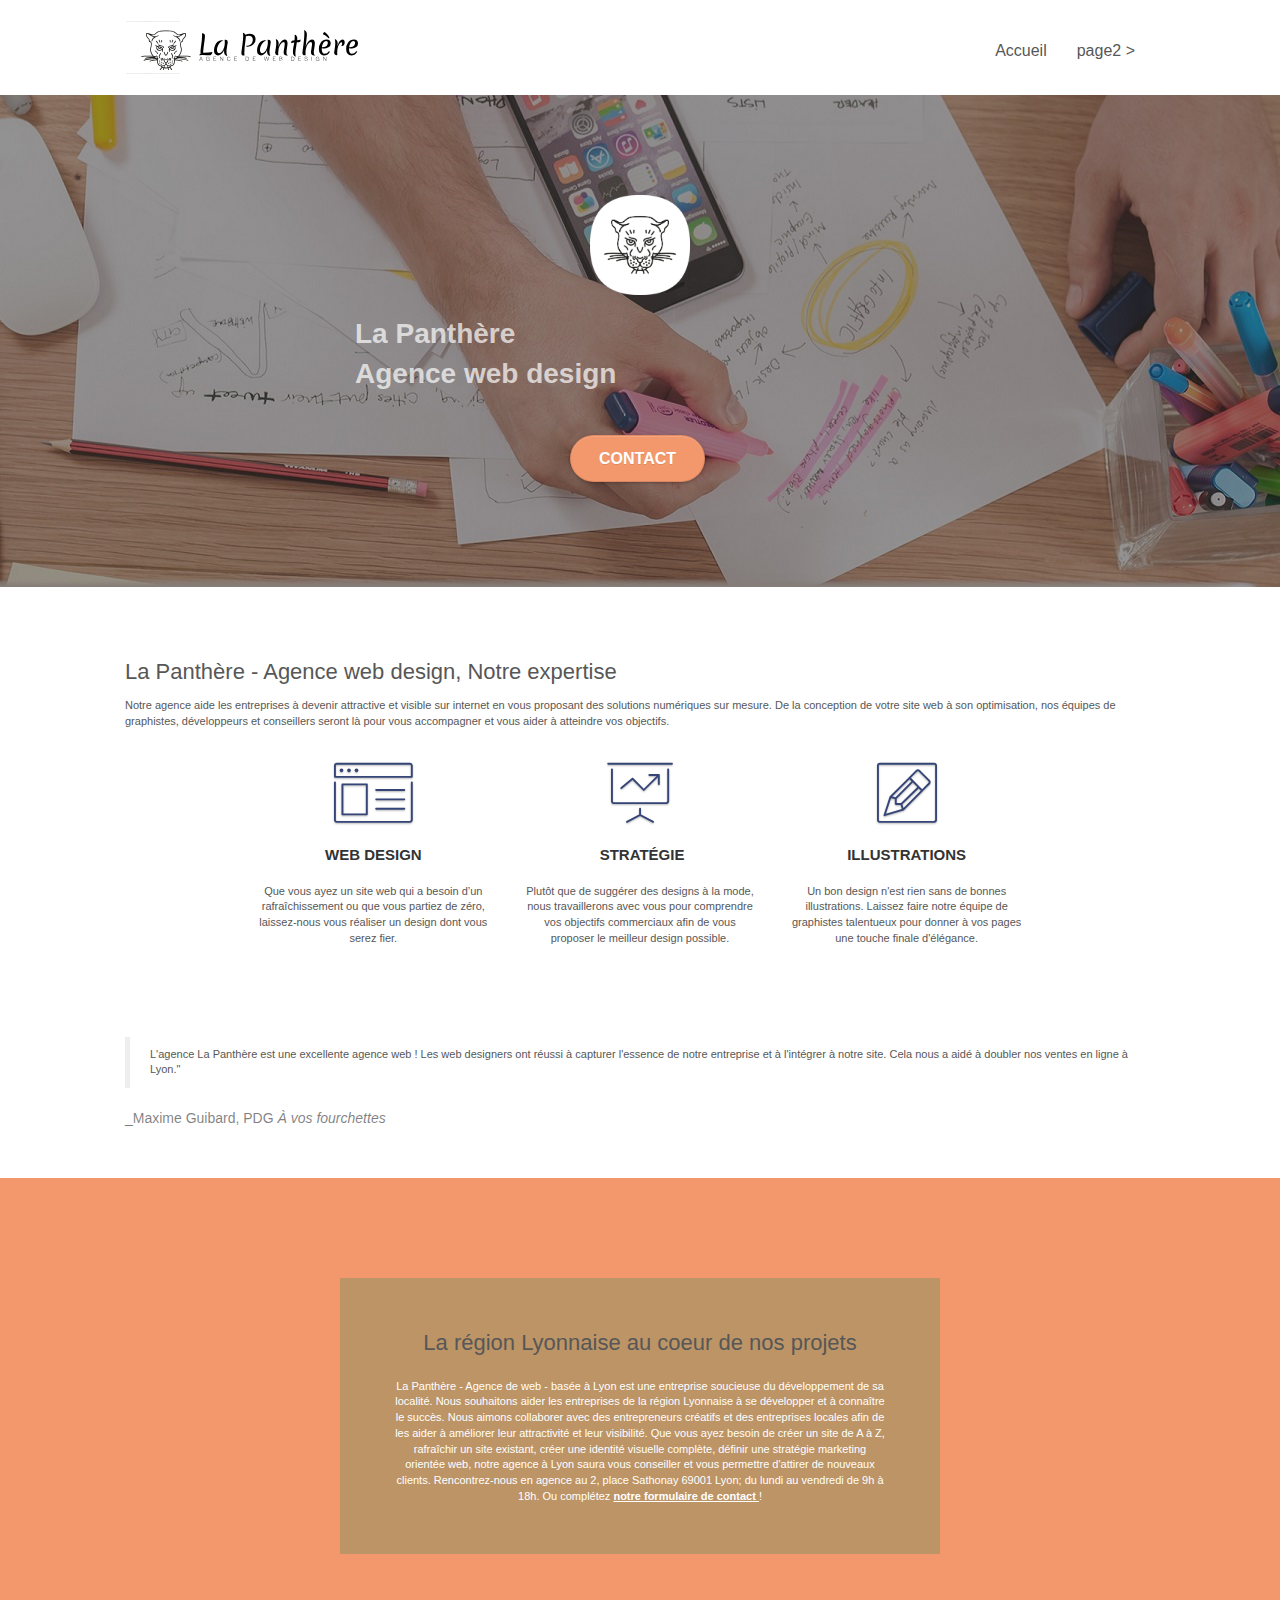
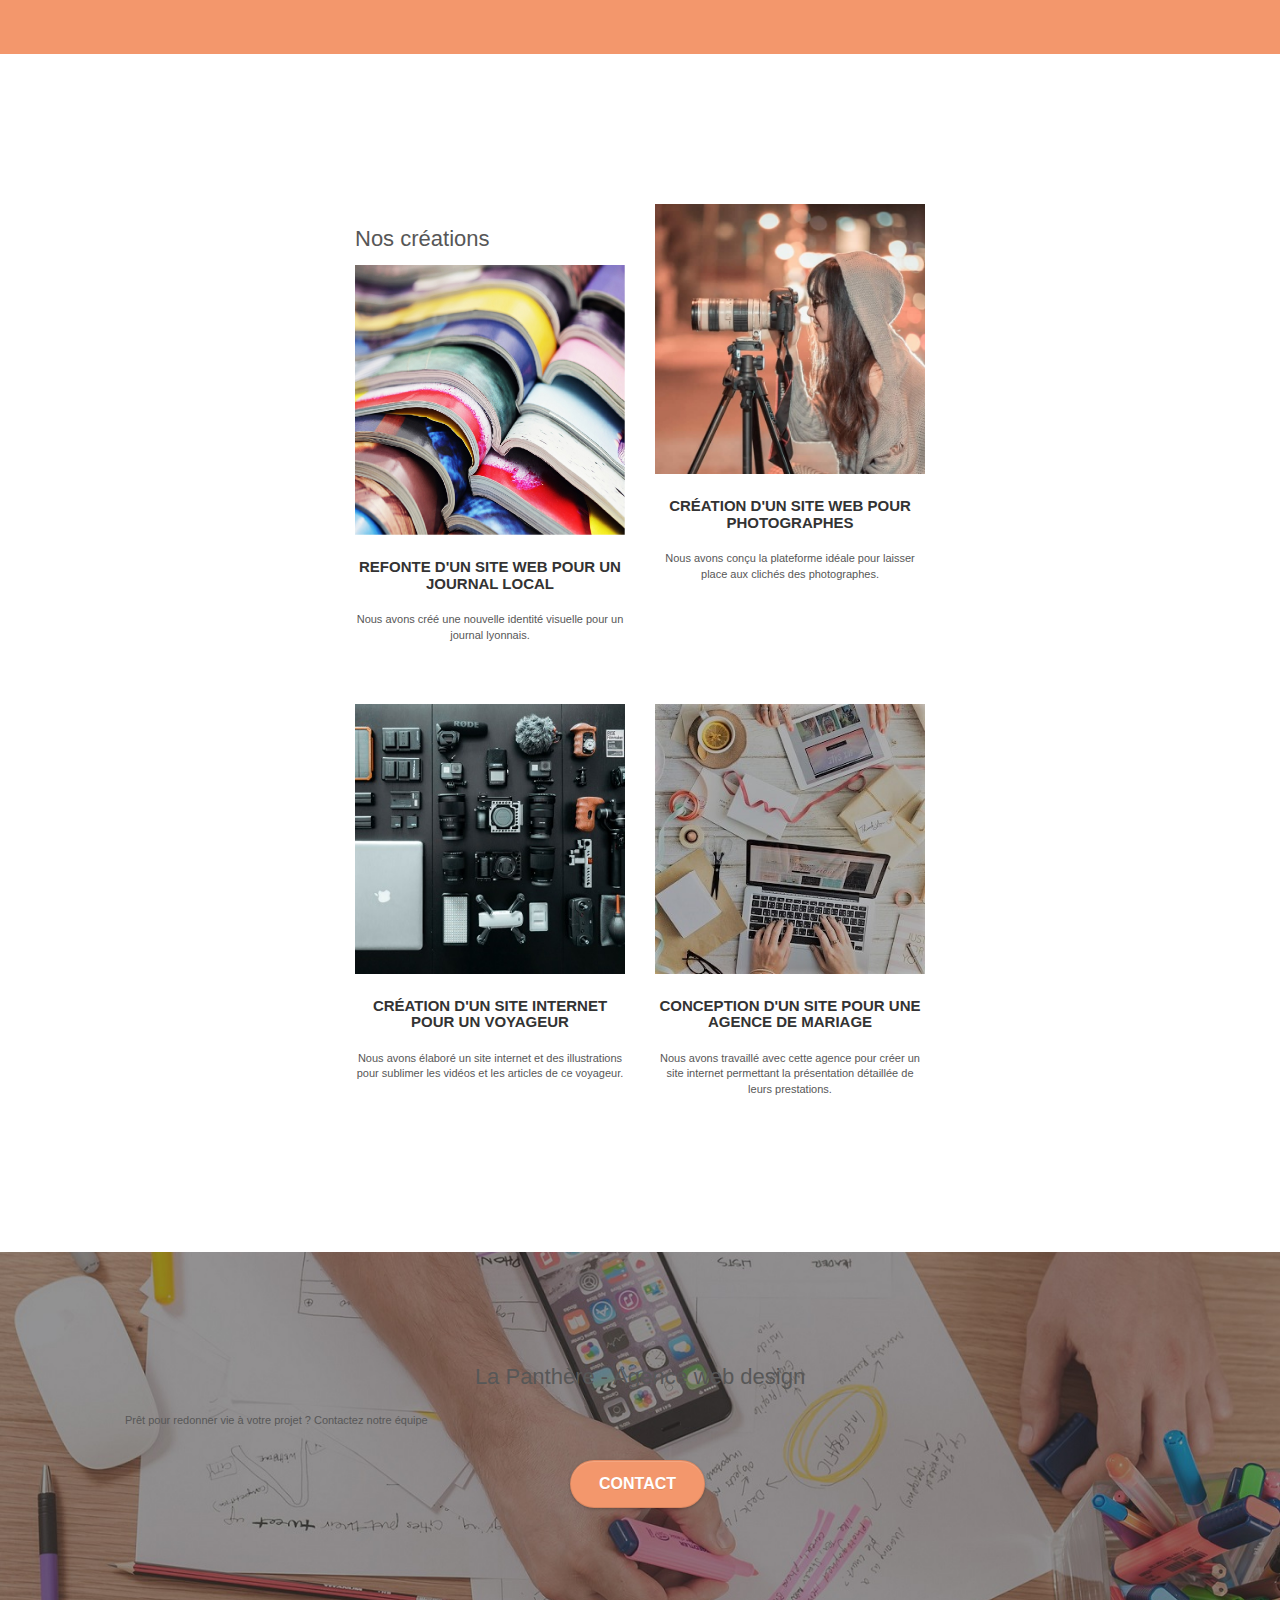
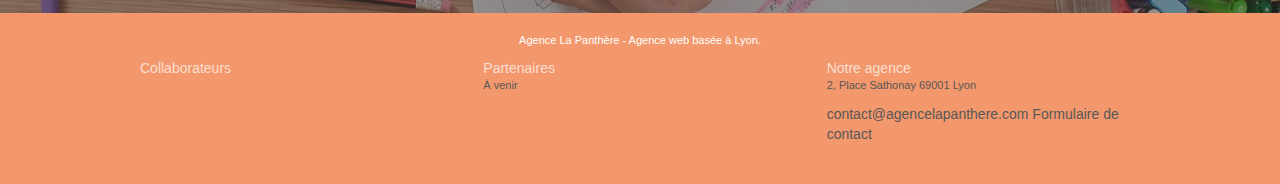
==== commit bb42cf97: "Suppression et nettoyage des propriétés liés à H1." ====
--- a/index.html
+++ b/index.html
@@ -99,9 +99,8 @@
                 width="100"
                 alt="logo illustration La Panthère agence web design"
               />
-              <h1 class="text-center hero-bloc-text tc-white">
-                La Panthère - Agence web design
-              </h1>
+              <h1>La Panthère<br />Agence web design</h1>
+
               <div class="text-center">
                 <a
                   href="page2.html"
--- a/style.css
+++ b/style.css
@@ -283,9 +283,6 @@
     padding-left: 0;
 }
 
-#bloc-1-hero h1 {
-    font-size: 32px;
-}
 
 .navbar {
     margin-bottom: 0;
@@ -639,7 +636,6 @@
     background: none;
 }
 
-h1,
 h2,
 h3,
 h4,
@@ -722,9 +718,6 @@
     box-shadow: 0px 0px 0px #000000;
 }
 
-h1 {
-    color: #333333!important;
-}
 
 h4 {
     color: #333333!important;
@@ -775,7 +768,7 @@
 }
 
 .tc-white {
-    color: #F3976C!important;
+    color: #F3976C;
 }
 
 .btn-atomic-tangerine {
@@ -809,13 +802,13 @@
     border-color: #364577!important;
 }
 
-.bg-dots-bg {
+/*.bg-dots-bg {
     background-image: url("img/dots-bg.png");
-}
-
-.bg-lines-h2-bg {
+}*/
+
+/*.bg-lines-h2-bg {
     background-image: url("img/lines-h2-bg.png");
-}
+}*/
 
 .bg-banniere {
     background-image: url("img/agence-la-panthere.jpg");
@@ -894,7 +887,6 @@
         overflow-x: hidden;
         position: relative;
     }
-    h1,
     h2,
     h3,
     h4,
@@ -1039,4 +1031,4 @@
     .bloc-mob-center-text {
         text-align: center;
     }
-}+}
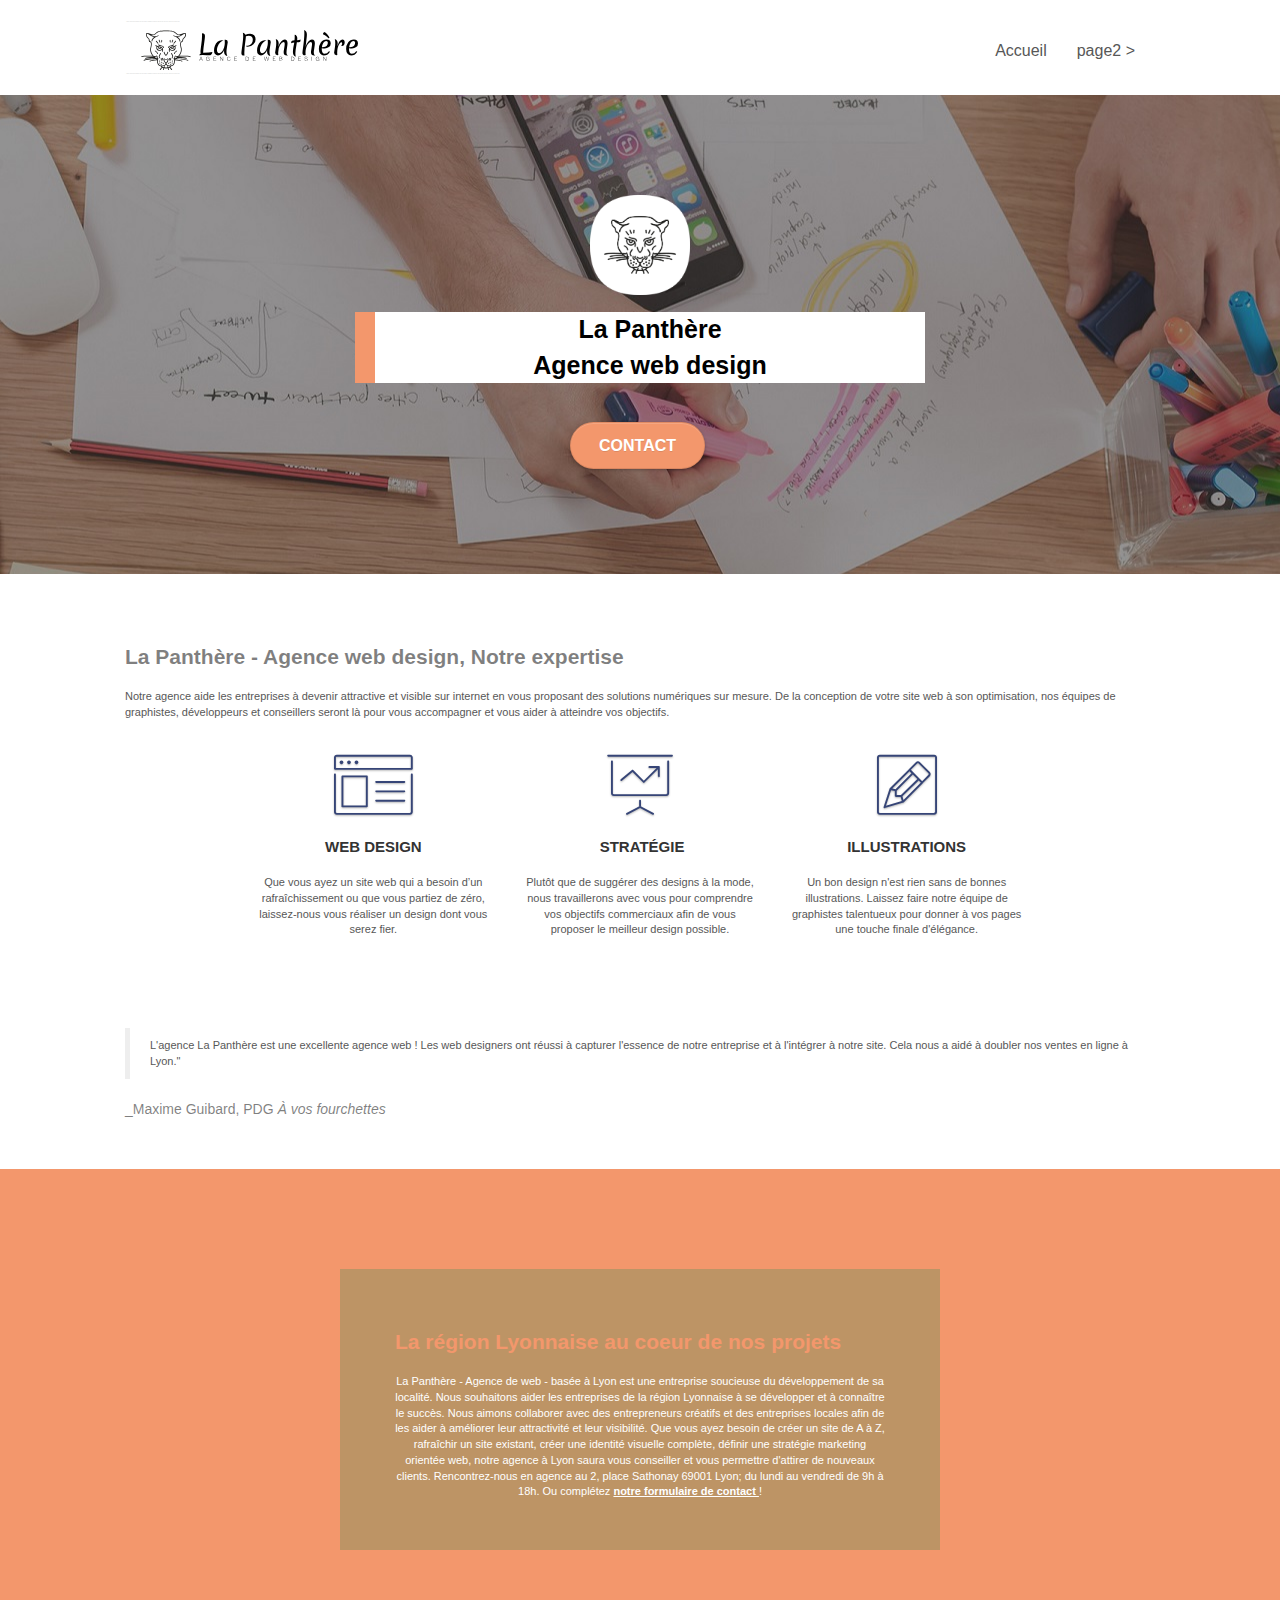
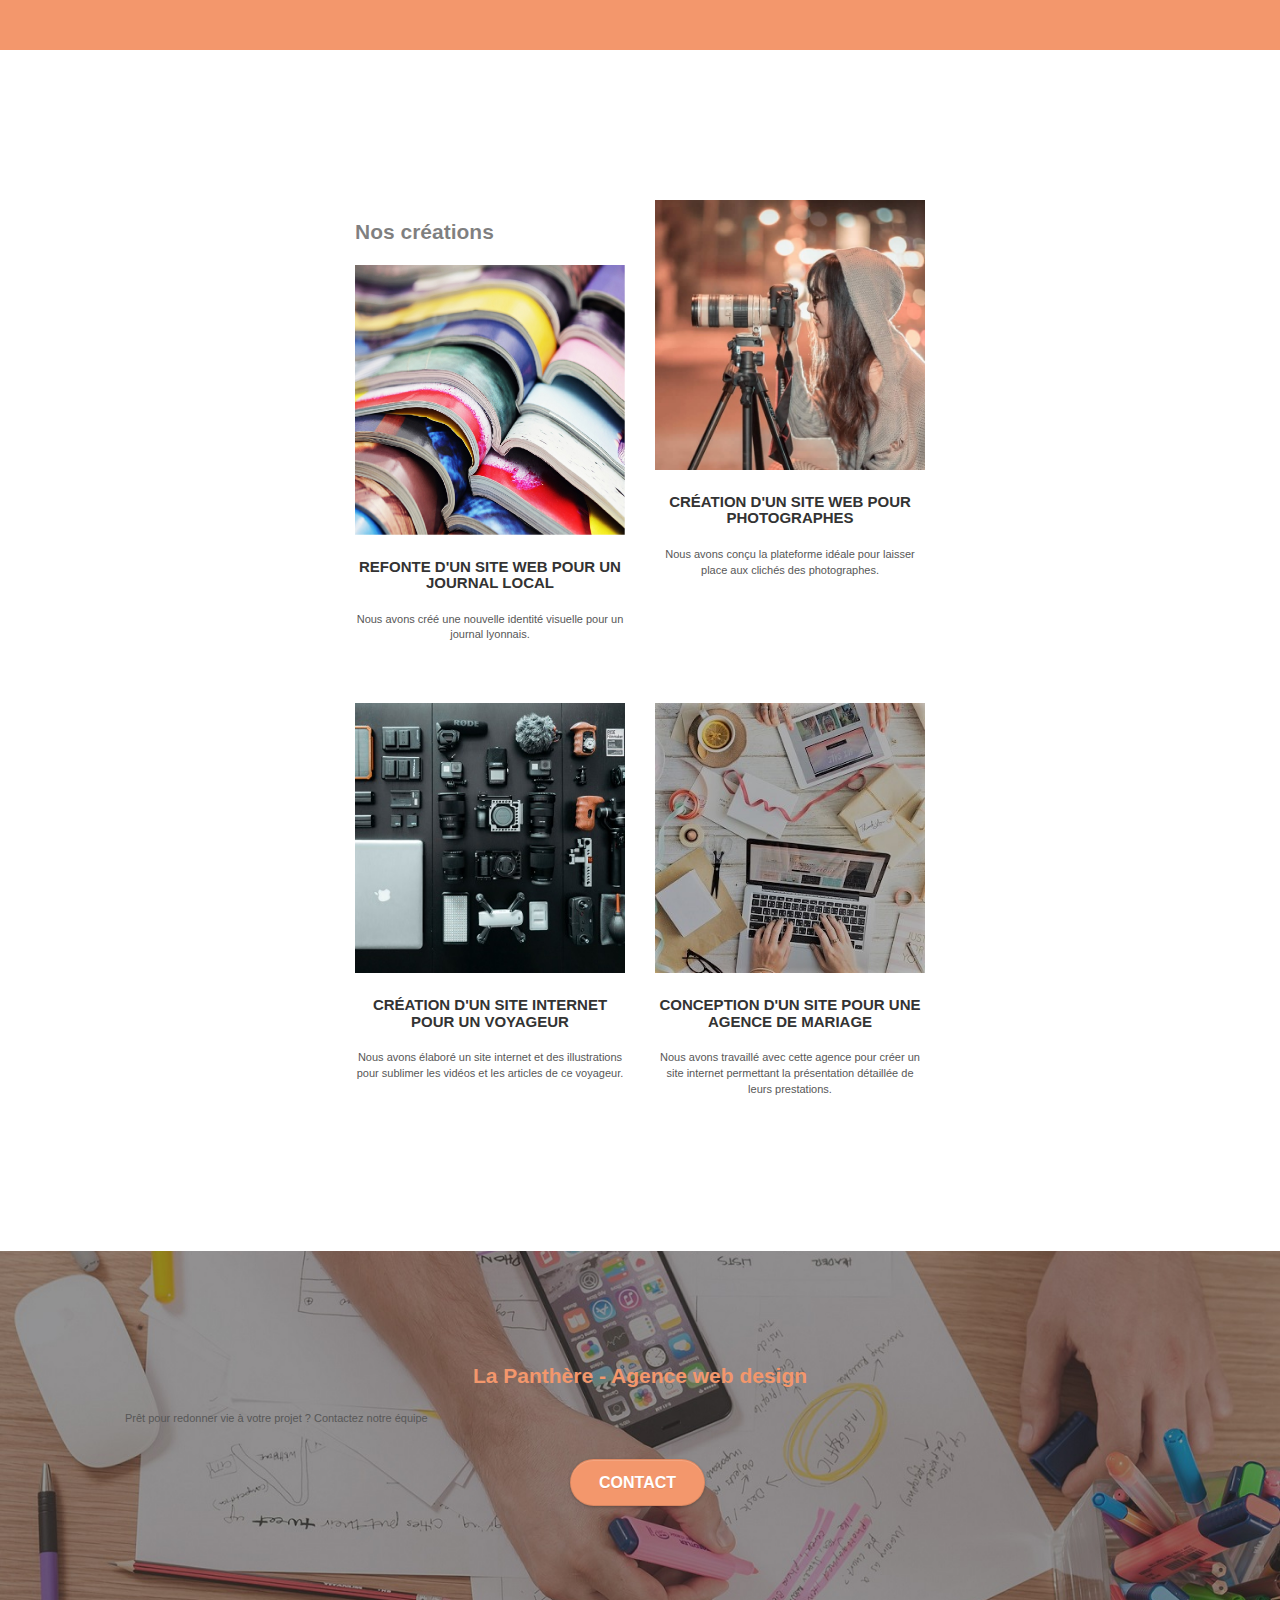
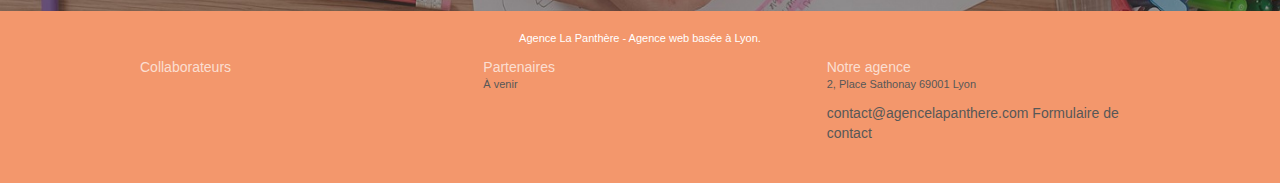
==== commit f43d40ab: "Suppression et nettoyage des propriétés H2" ====
--- a/index.html
+++ b/index.html
@@ -89,7 +89,6 @@
         class="bloc bgc-dark-slate-blue bg-banniere d-bloc bg-t-edge bloc-bg-texture texture-paper b-parallax"
         id="bloc-1-hero"
       >
-        <!--bg-banniere delete-->
         <div class="container bloc-lg">
           <div class="row tight-width-whitespace">
             <div class="col-sm-12">
@@ -196,9 +195,7 @@
         <div class="container bloc-lg">
           <div class="row tight-width-whitespace black-background">
             <div class="col-sm-12">
-              <h2 class="mg-md text-center tc-white">
-                La région Lyonnaise au coeur de nos projets<br />
-              </h2>
+              <h2>La région Lyonnaise au coeur de nos projets<br /></h2>
               <p class="text-center white">
                 La Panthère - Agence de web - basée à Lyon est une entreprise
                 soucieuse du développement de sa localité. Nous souhaitons aider
--- a/style.css
+++ b/style.css
@@ -56,6 +56,15 @@
     padding: 20px 50px;
 }
 
+/*title*/
+h1 {
+    font-size: 25px;
+    font-family: Arial, Helvetica, sans-serif;
+    color: #000000;
+    text-align: center;
+    background-color: #FFFFFF;
+    border-left: #F3976C solid 20px;
+}
 .bg-center,
 .bg-l-edge,
 .bg-r-edge,
@@ -126,8 +135,7 @@
 .d-bloc a .icon-md,
 .d-bloc a .icon-lg,
 .d-bloc a .icon-xl,
-.d-bloc h1 a,
-.d-bloc h2 a,
+
 .d-bloc h3 a,
 .d-bloc h4 a,
 .d-bloc h5 a,
@@ -143,8 +151,6 @@
 .d-bloc a:hover .icon-md,
 .d-bloc a:hover .icon-lg,
 .d-bloc a:hover .icon-xl,
-.d-bloc h1 a:hover,
-.d-bloc h2 a:hover,
 .d-bloc h3 a:hover,
 .d-bloc h4 a:hover,
 .d-bloc h5 a:hover,
@@ -224,8 +230,6 @@
 .l-bloc a .icon-md,
 .l-bloc a .icon-lg,
 .l-bloc a .icon-xl,
-.l-bloc h1 a,
-.l-bloc h2 a,
 .l-bloc h3 a,
 .l-bloc h4 a,
 .l-bloc h5 a,
@@ -243,7 +247,6 @@
 .l-bloc a:hover .icon-lg,
 .l-bloc a:hover .icon-xl,
 .l-bloc h1 a:hover,
-.l-bloc h2 a:hover,
 .l-bloc h3 a:hover,
 .l-bloc h4 a:hover,
 .l-bloc h5 a:hover,
@@ -636,7 +639,6 @@
     background: none;
 }
 
-h2,
 h3,
 h4,
 h5,
@@ -681,10 +683,7 @@
     margin: auto auto auto auto;
 }
 
-.h1 {
-    font-size: 20px;
-    font-family: "Open Sans";
-}
+
 
 .cta-hero {
     margin-top: 22px;
@@ -700,10 +699,7 @@
     margin: auto auto auto auto;
 }
 
-h2 {
-    font-size: 22px;
-    line-height: 1.4em;
-}
+
 
 h3 {
     font-size: 15px;
@@ -806,9 +802,7 @@
     background-image: url("img/dots-bg.png");
 }*/
 
-/*.bg-lines-h2-bg {
-    background-image: url("img/lines-h2-bg.png");
-}*/
+
 
 .bg-banniere {
     background-image: url("img/agence-la-panthere.jpg");
@@ -887,7 +881,6 @@
         overflow-x: hidden;
         position: relative;
     }
-    h2,
     h3,
     h4,
     h5,
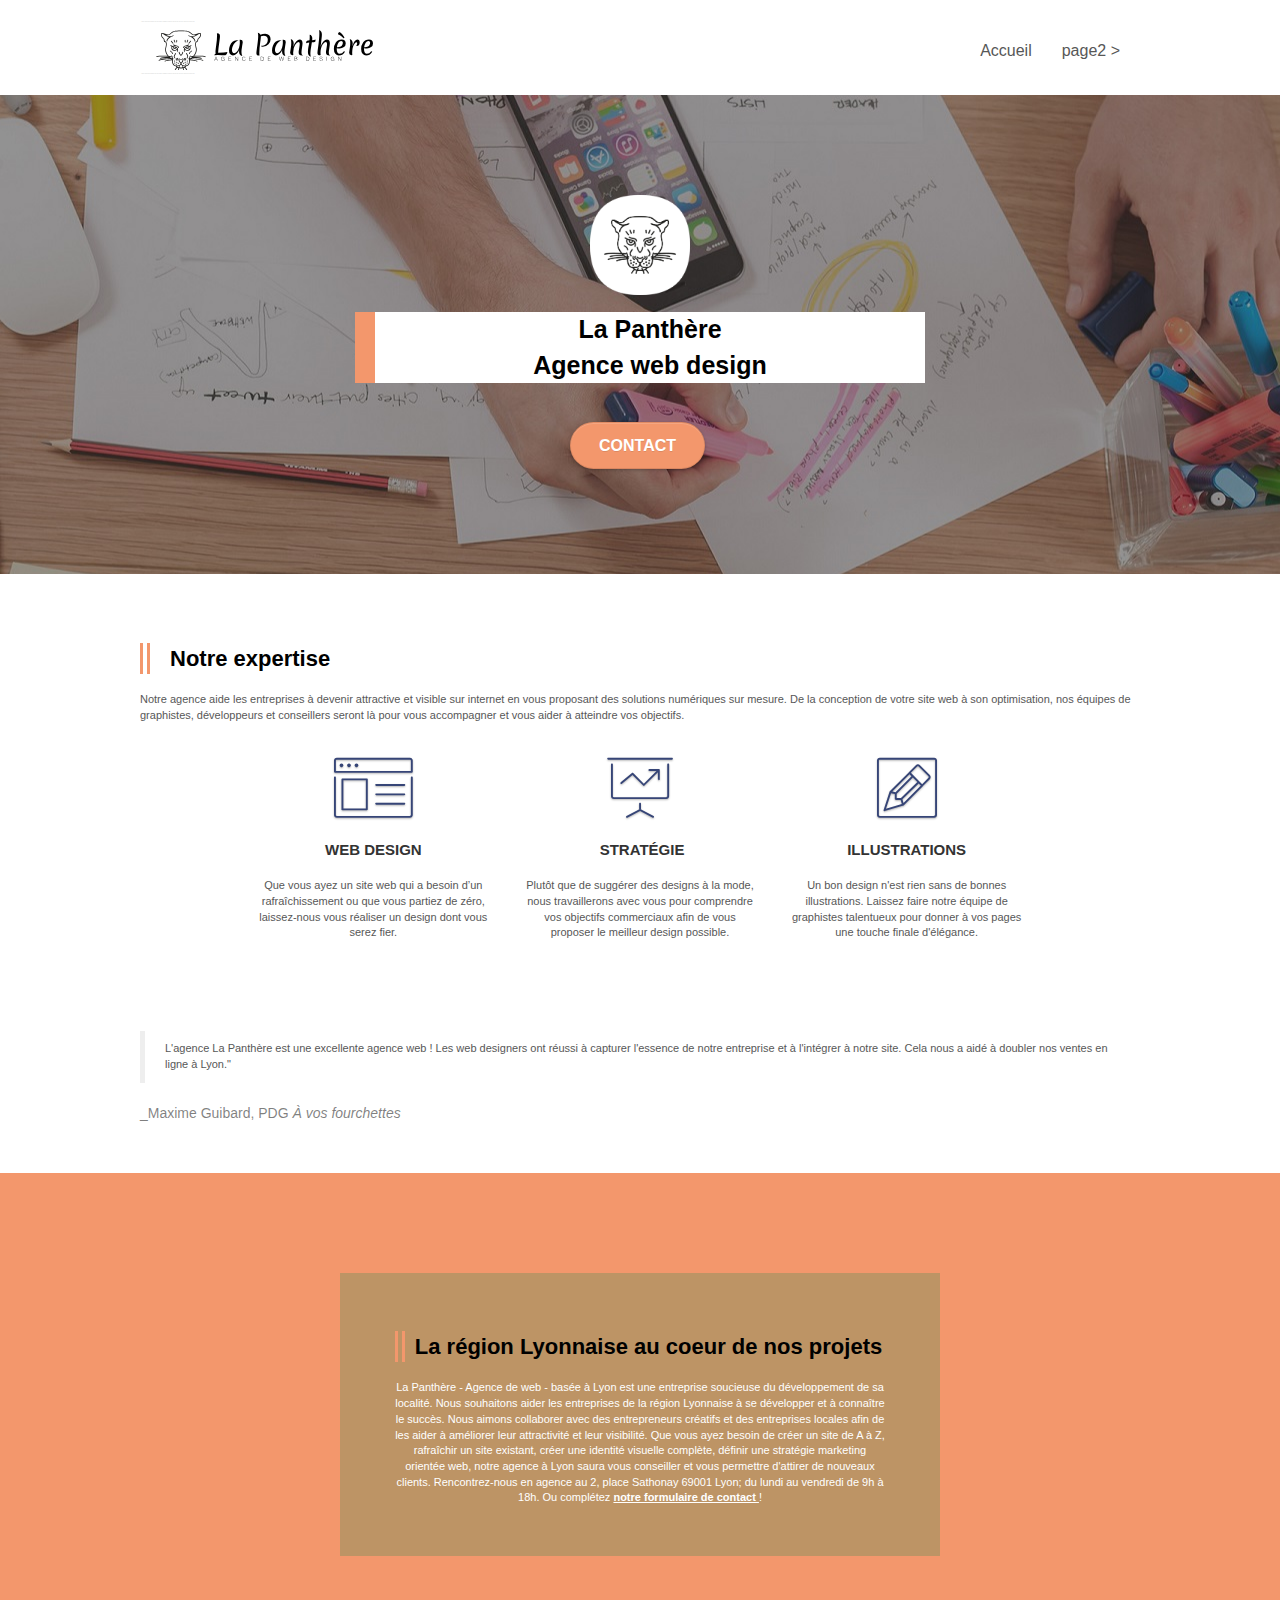
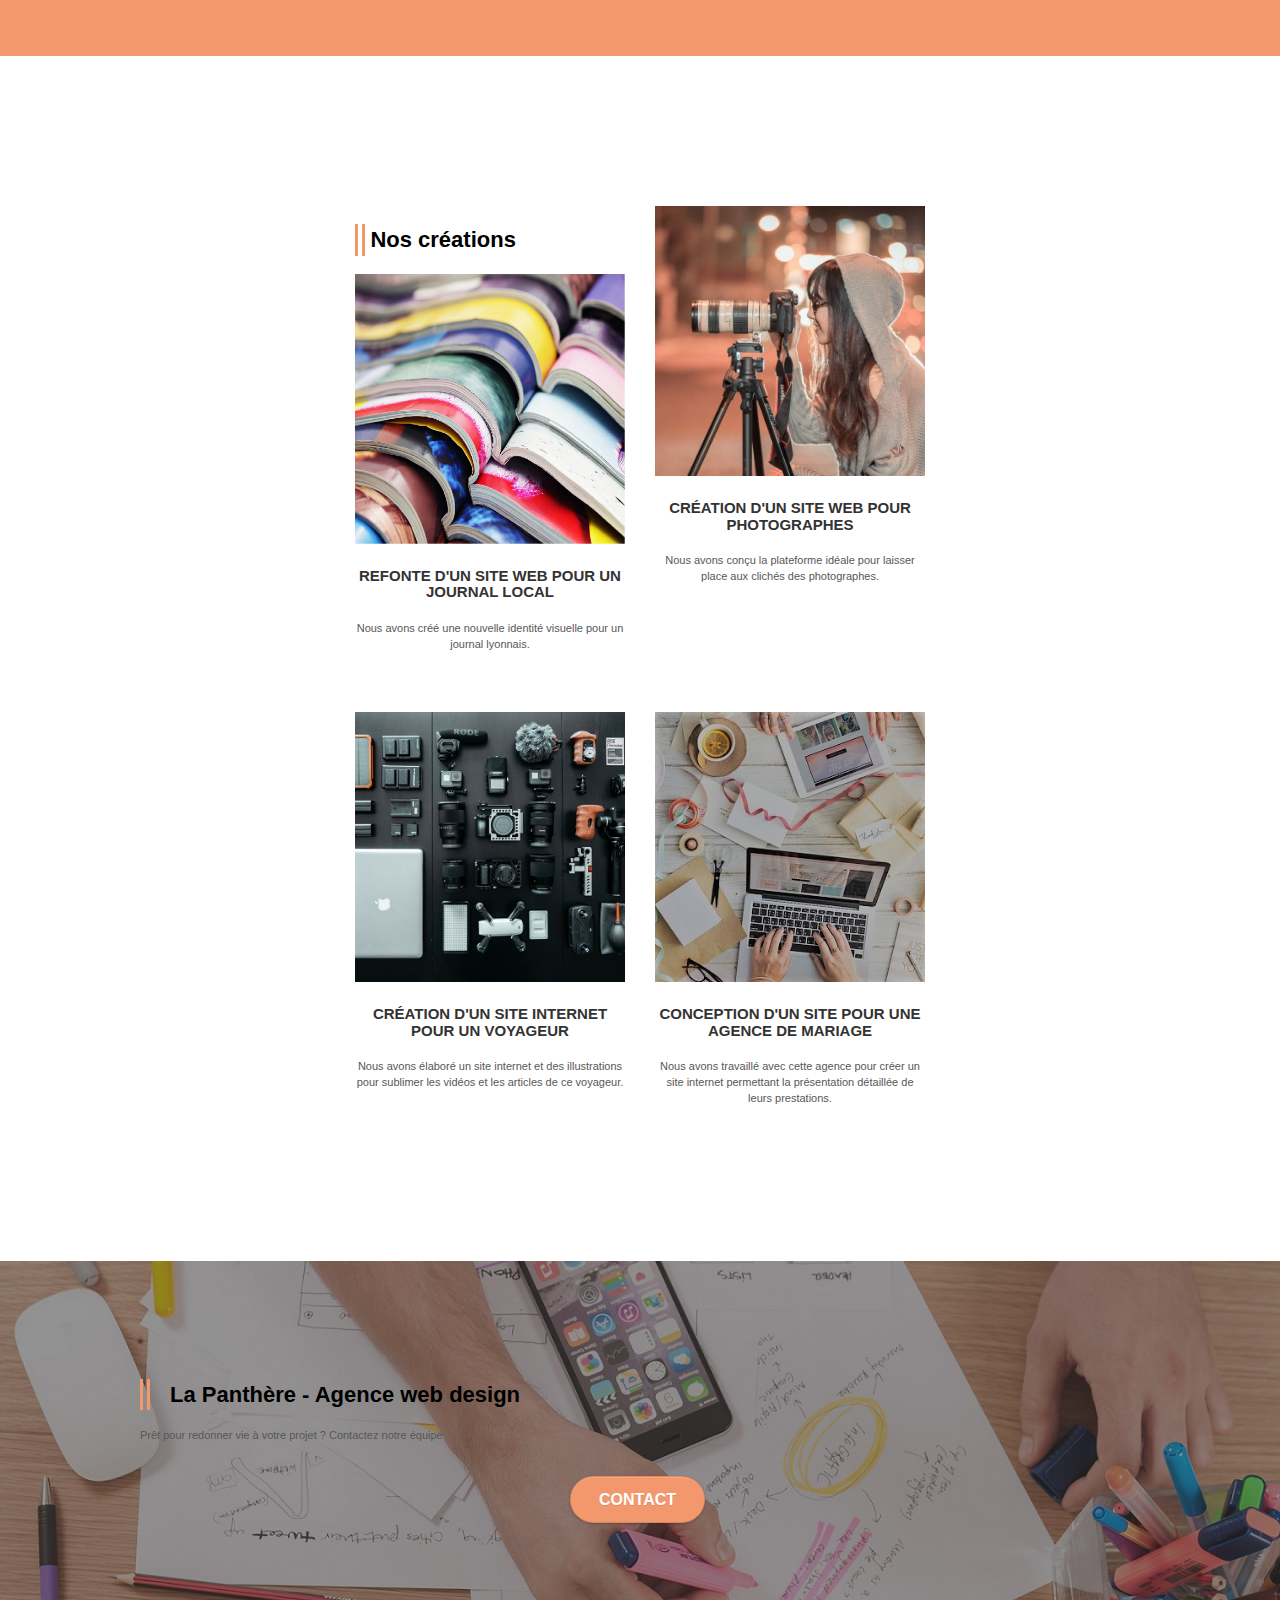
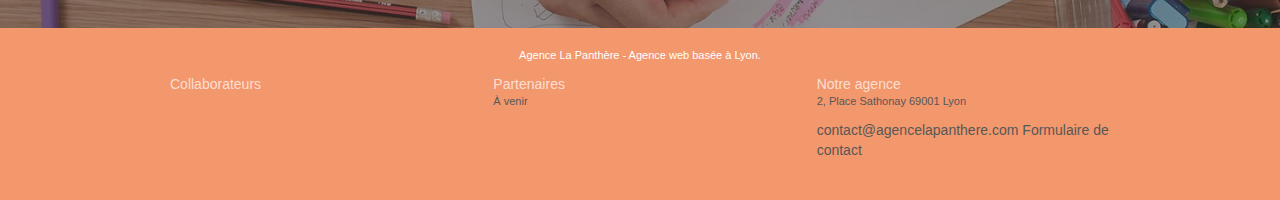
==== commit 64177879: "Ajustement H2" ====
--- a/index.html
+++ b/index.html
@@ -118,7 +118,7 @@
       <div class="bloc bgc-white l-bloc" id="bloc-2-services">
         <div class="container bloc-md">
           <div class="row">
-            <h2>La Panthère - Agence web design, Notre expertise</h2>
+            <h2>Notre expertise</h2>
             <p>
               Notre agence aide les entreprises à devenir attractive et visible
               sur internet en vous proposant des solutions numériques sur
@@ -322,9 +322,7 @@
       >
         <div class="container bloc-lg">
           <div class="row">
-            <h2 class="mg-md text-center tc-white">
-              La Panthère - Agence web design
-            </h2>
+            <h2>La Panthère - Agence web design</h2>
             <p>
               Prêt pour redonner vie à votre projet ? Contactez notre équipe
             </p>
--- a/style.css
+++ b/style.css
@@ -64,6 +64,12 @@
     text-align: center;
     background-color: #FFFFFF;
     border-left: #F3976C solid 20px;
+}
+h2 {
+    font-size: 22px;
+    color: #000000;
+    border-left: #F3976C double 10px;
+    padding-left: 2%;
 }
 .bg-center,
 .bg-l-edge,
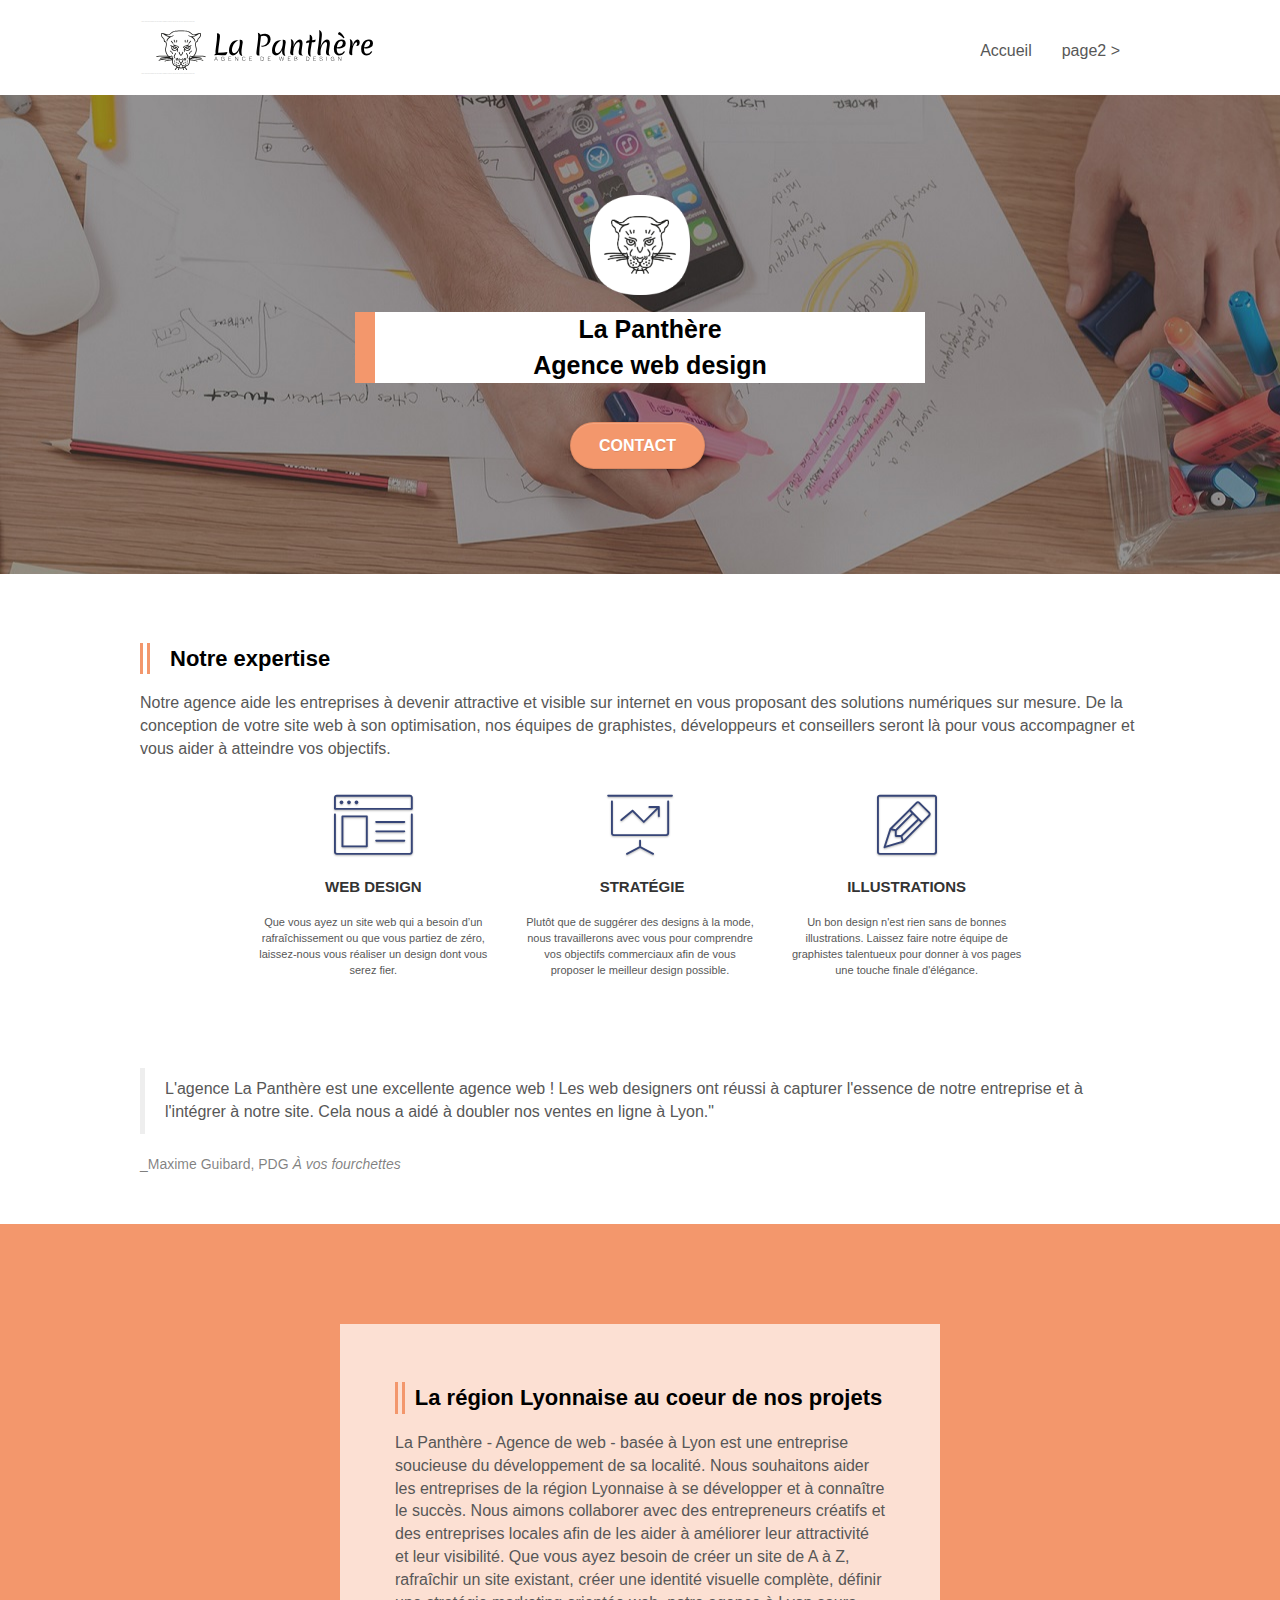
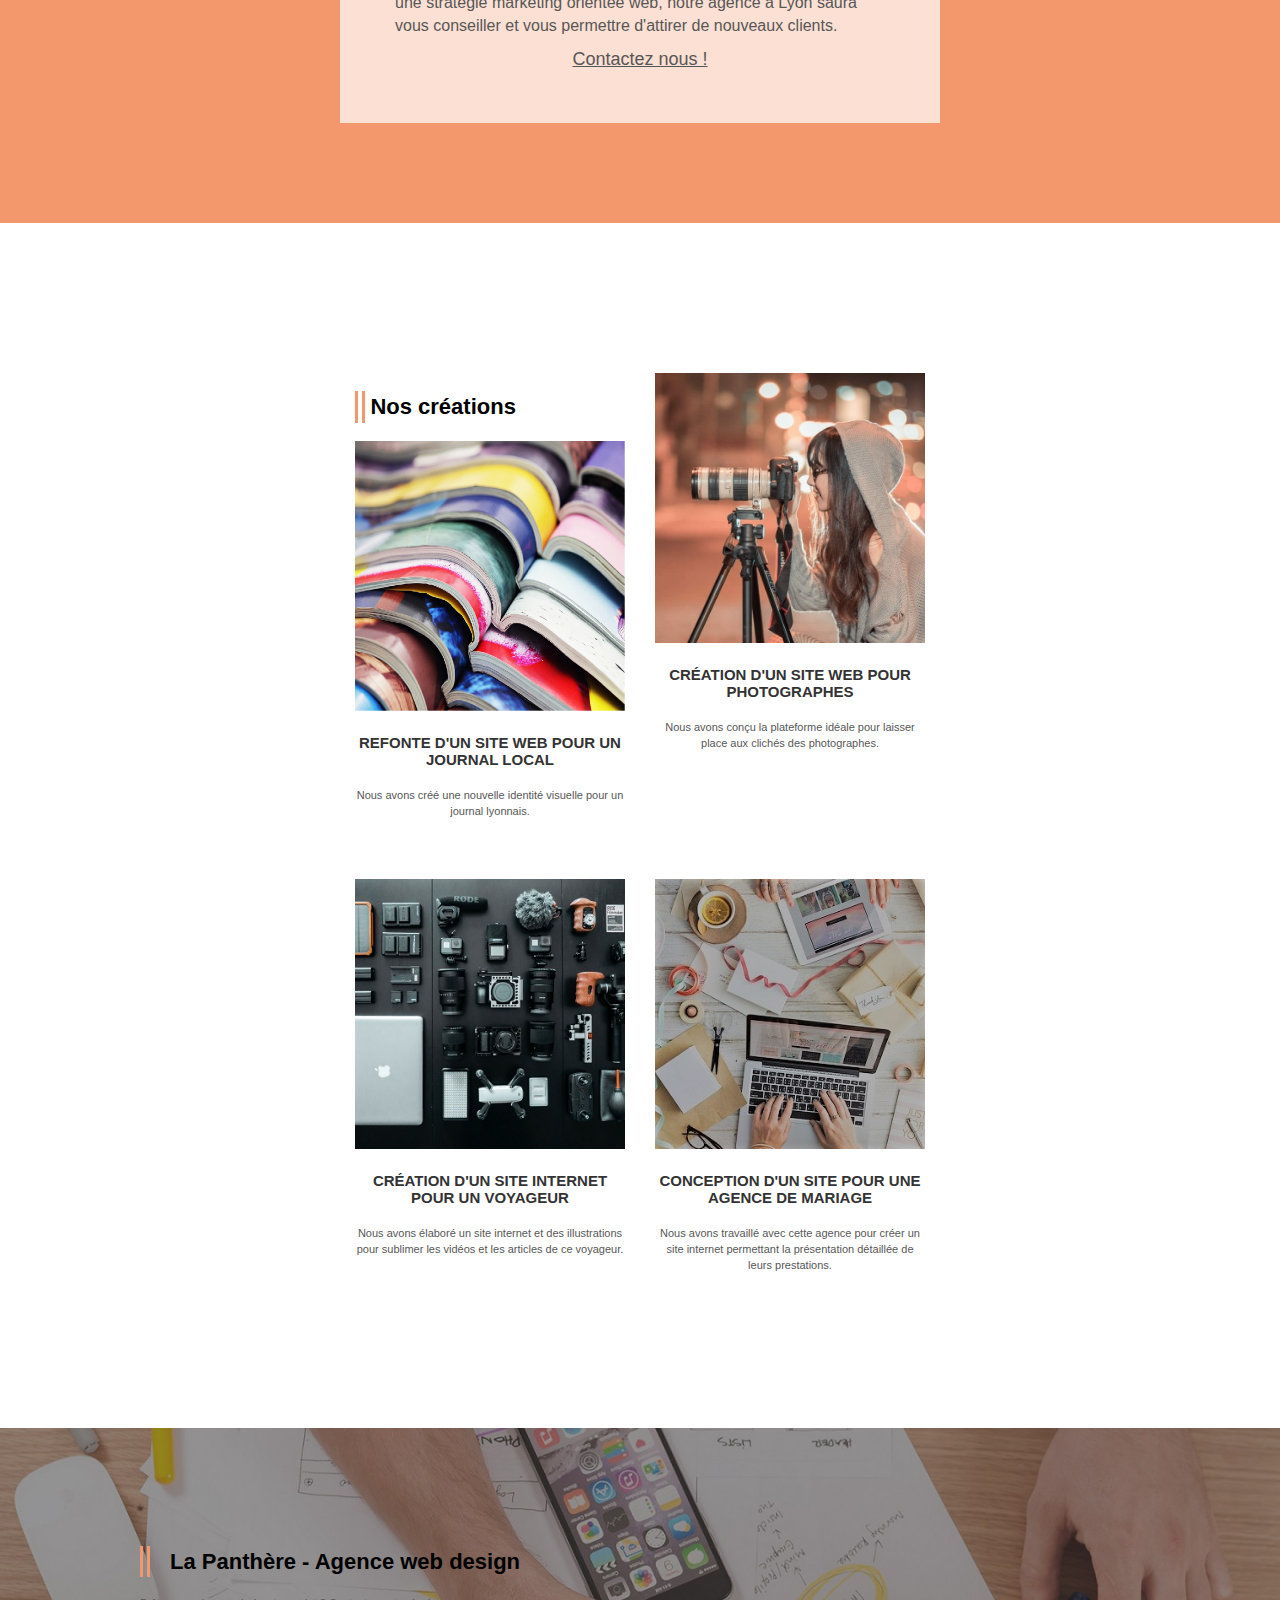
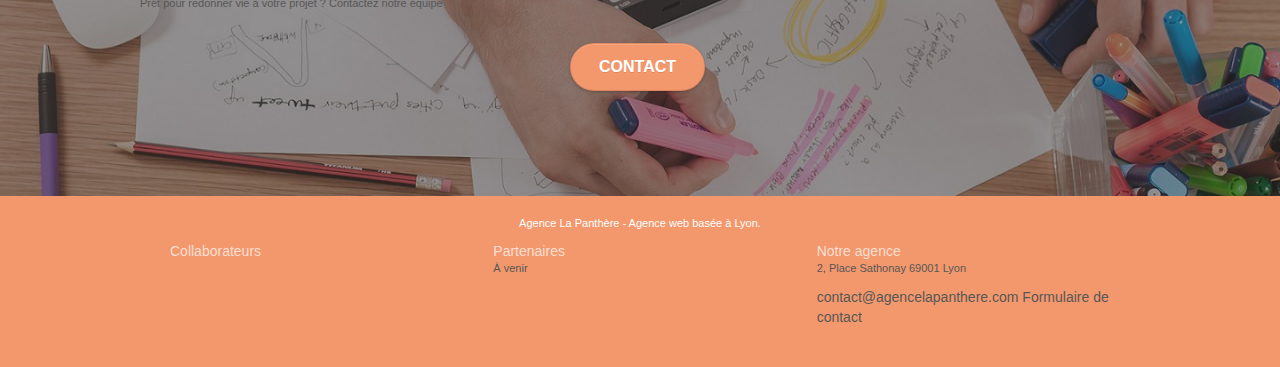
==== commit da1705ce: "Ajustement des textes" ====
--- a/index.html
+++ b/index.html
@@ -119,7 +119,7 @@
         <div class="container bloc-md">
           <div class="row">
             <h2>Notre expertise</h2>
-            <p>
+            <p class="main-text">
               Notre agence aide les entreprises à devenir attractive et visible
               sur internet en vous proposant des solutions numériques sur
               mesure. De la conception de votre site web à son optimisation, nos
@@ -171,7 +171,7 @@
           <div class="row voffset-lg voffset">
             <figure>
               <blockquote>
-                <p>
+                <p class="main-text">
                   L'agence La Panthère est une excellente agence web ! Les web
                   designers ont réussi à capturer l'essence de notre entreprise
                   et à l'intégrer à notre site. Cela nous a aidé à doubler nos
@@ -195,8 +195,8 @@
         <div class="container bloc-lg">
           <div class="row tight-width-whitespace black-background">
             <div class="col-sm-12">
-              <h2>La région Lyonnaise au coeur de nos projets<br /></h2>
-              <p class="text-center white">
+              <h2>La région Lyonnaise au coeur de nos projets</h2>
+              <p class="main-text">
                 La Panthère - Agence de web - basée à Lyon est une entreprise
                 soucieuse du développement de sa localité. Nous souhaitons aider
                 les entreprises de la région Lyonnaise à se développer et à
@@ -207,11 +207,9 @@
                 existant, créer une identité visuelle complète, définir une
                 stratégie marketing orientée web, notre agence à Lyon saura vous
                 conseiller et vous permettre d'attirer de nouveaux clients.
-                Rencontrez-nous en agence au 2, place Sathonay 69001 Lyon; du
-                lundi au vendredi de 9h à 18h. Ou complétez
-                <a class="ltc-white bold-link" href="page2.html"
-                  >notre formulaire de contact </a
-                >!
+                <a href="page2.html"
+                  ><p class="link-contact">Contactez nous !</p></a
+                >
               </p>
             </div>
           </div>
--- a/style.css
+++ b/style.css
@@ -71,6 +71,17 @@
     border-left: #F3976C double 10px;
     padding-left: 2%;
 }
+
+/*text*/
+.main-text {
+    font-size: 16px;
+}
+.link-contact {
+    font-size: 18px;
+    text-decoration: underline;
+    text-align: center;
+}
+
 .bg-center,
 .bg-l-edge,
 .bg-r-edge,
@@ -748,7 +759,7 @@
 }
 
 .black-background {
-    background-color: rgba(165, 147, 99, 0.7);
+    background-color: rgba(255, 255, 255, 0.7);
     padding: 40px 40px 40px 40px;
 }
 
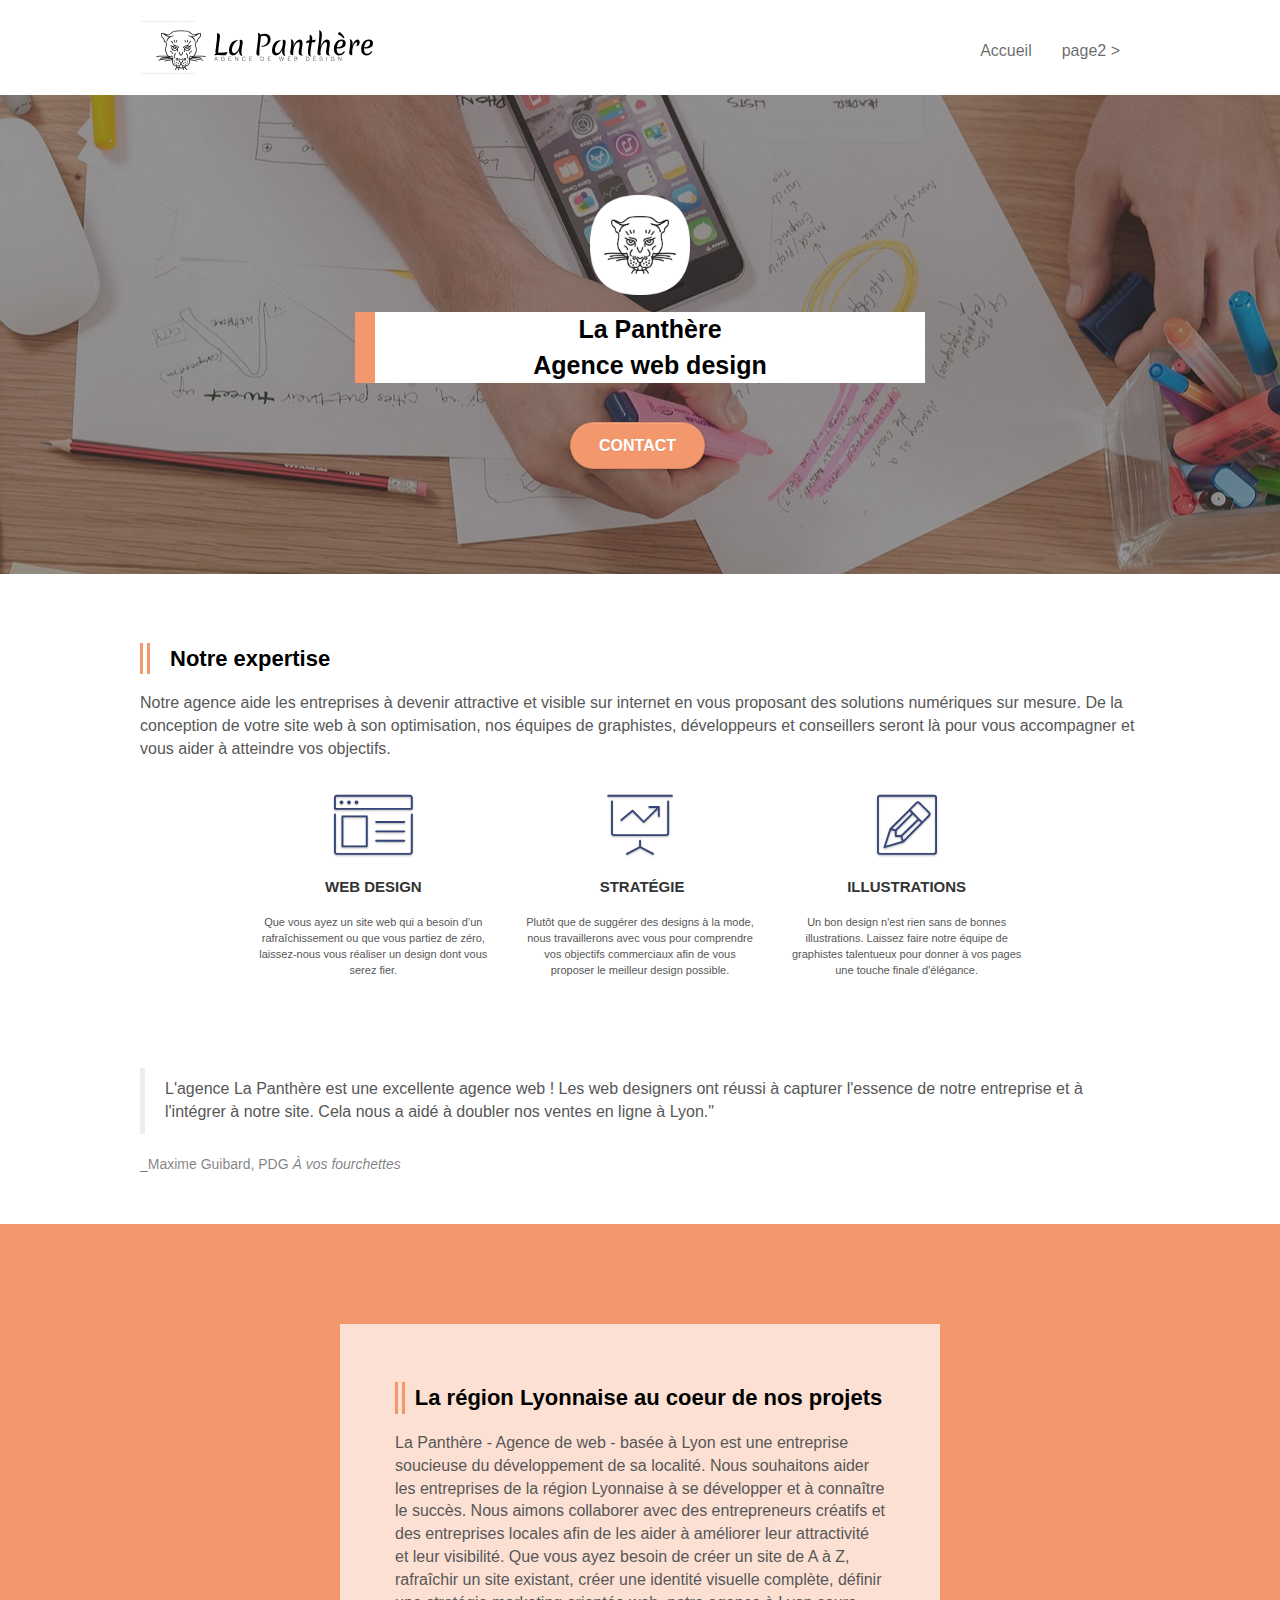
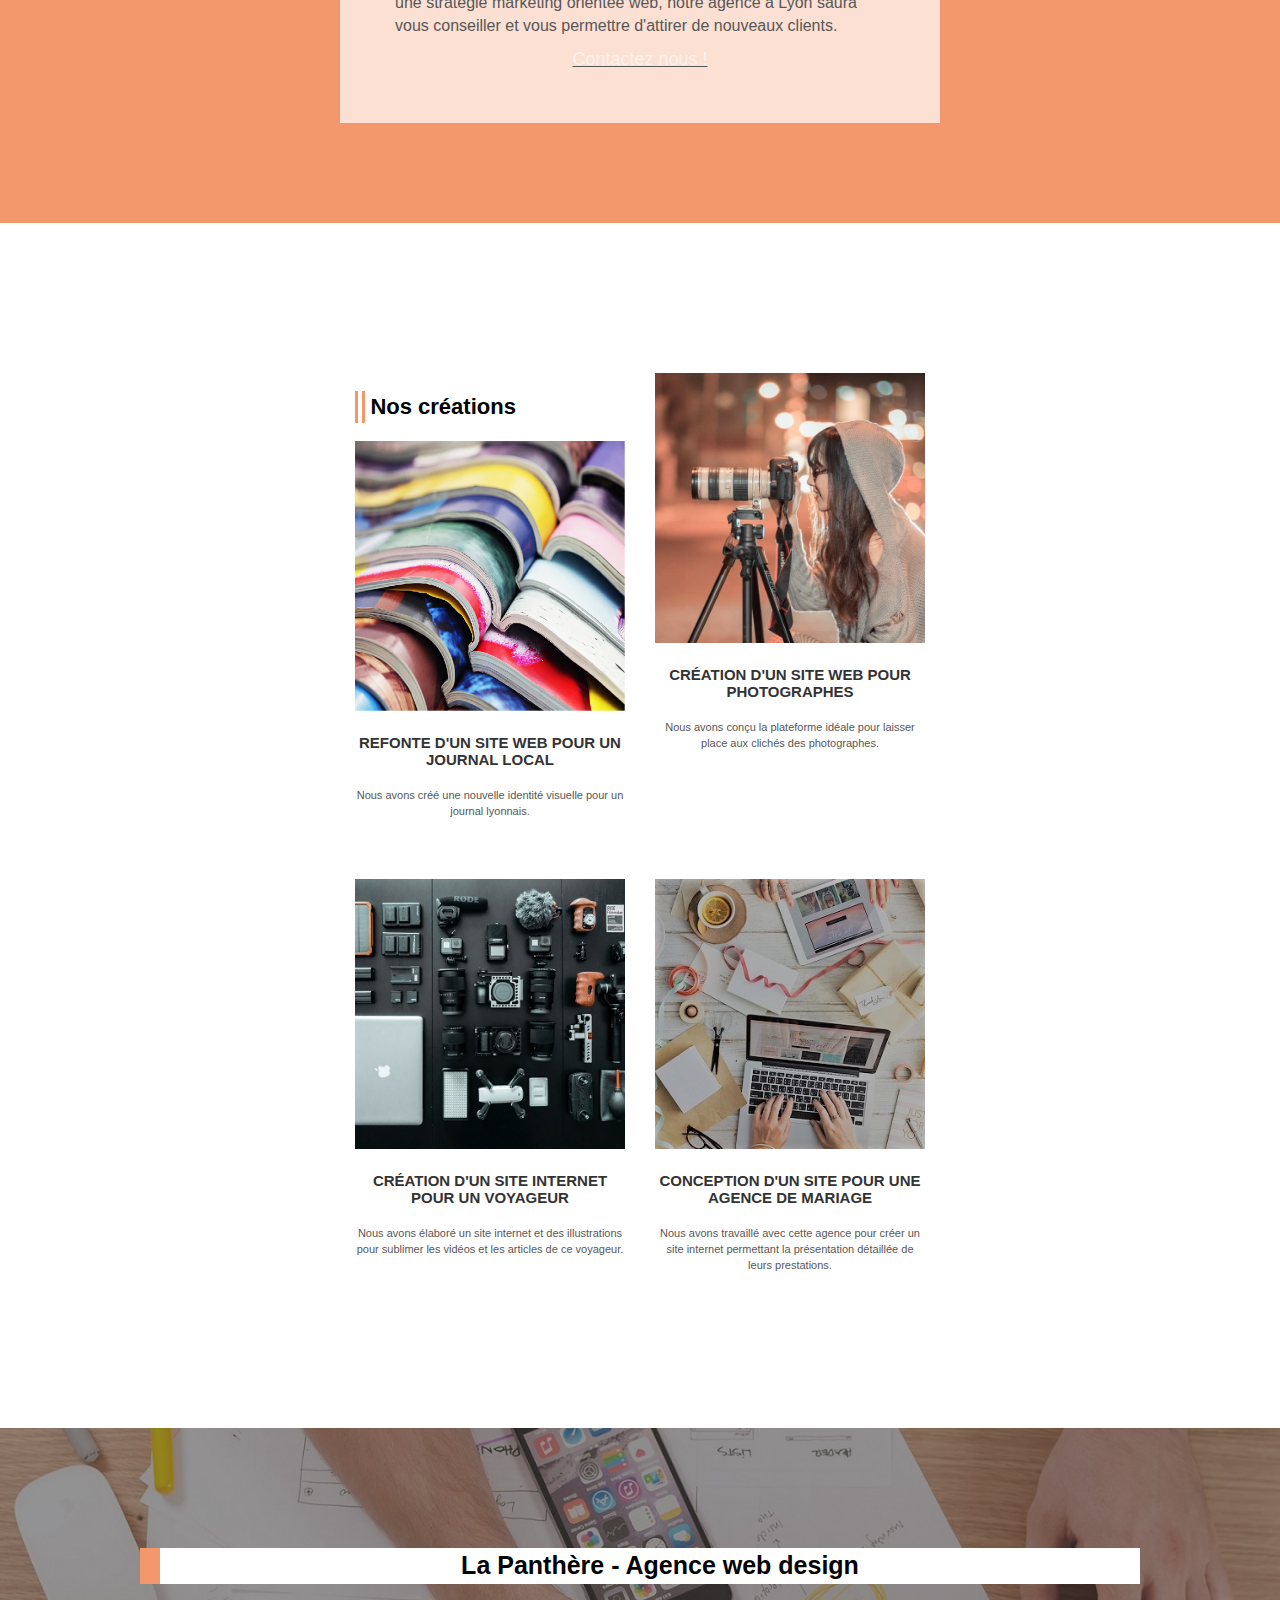
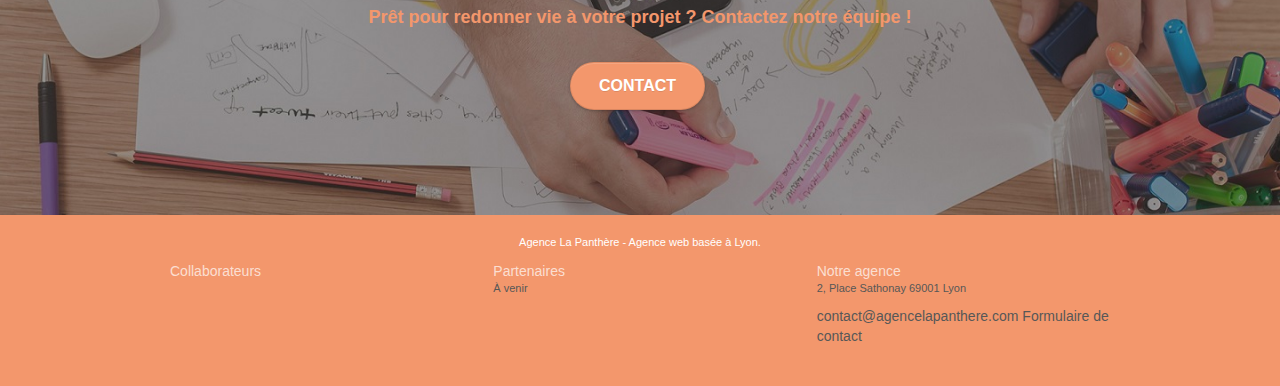
==== commit eab0eeb7: "Ajustement de la section en bas de page" ====
--- a/index.html
+++ b/index.html
@@ -320,9 +320,9 @@
       >
         <div class="container bloc-lg">
           <div class="row">
-            <h2>La Panthère - Agence web design</h2>
-            <p>
-              Prêt pour redonner vie à votre projet ? Contactez notre équipe
+            <h2 class="footer-title">La Panthère - Agence web design</h2>
+            <p class="footer-text">
+              Prêt pour redonner vie à votre projet ? Contactez notre équipe !
             </p>
             <div class="col-sm-12 text-center">
               <a
--- a/style.css
+++ b/style.css
@@ -80,6 +80,21 @@
     font-size: 18px;
     text-decoration: underline;
     text-align: center;
+}
+.footer-title {
+    font-size: 25px;
+    font-family: Arial, Helvetica, sans-serif;
+    color: #000000;
+    text-align: center;
+    background-color: #FFFFFF;
+    border-left: #F3976C solid 20px;
+}
+.footer-text {
+    font-size: 18px;
+    text-align: center;
+    color:  #F3976C;
+    font-weight: bold;
+    
 }
 
 .bg-center,
@@ -666,7 +681,7 @@
 a {
     font-family: "helvetica";
     font-weight: 400;
-    color: #575757!important;
+    color: #575757;
 }
 
 .container {
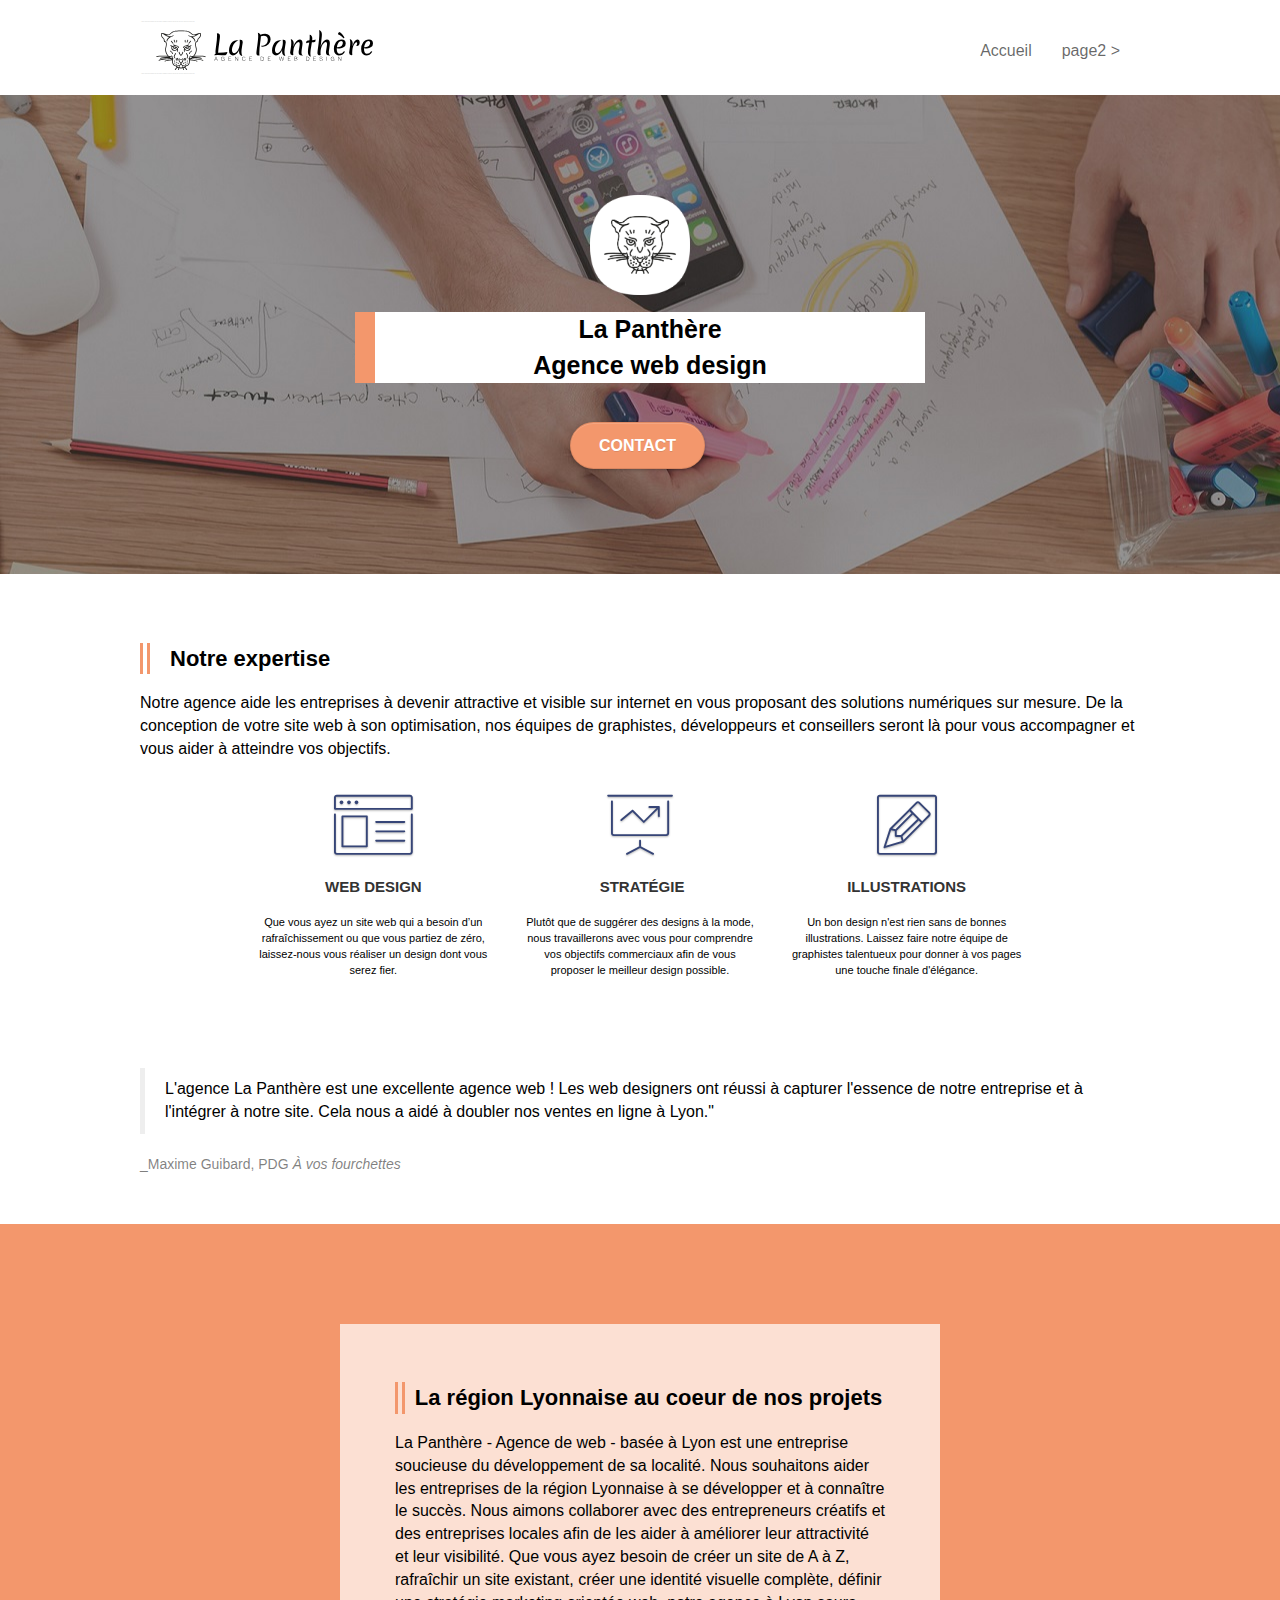
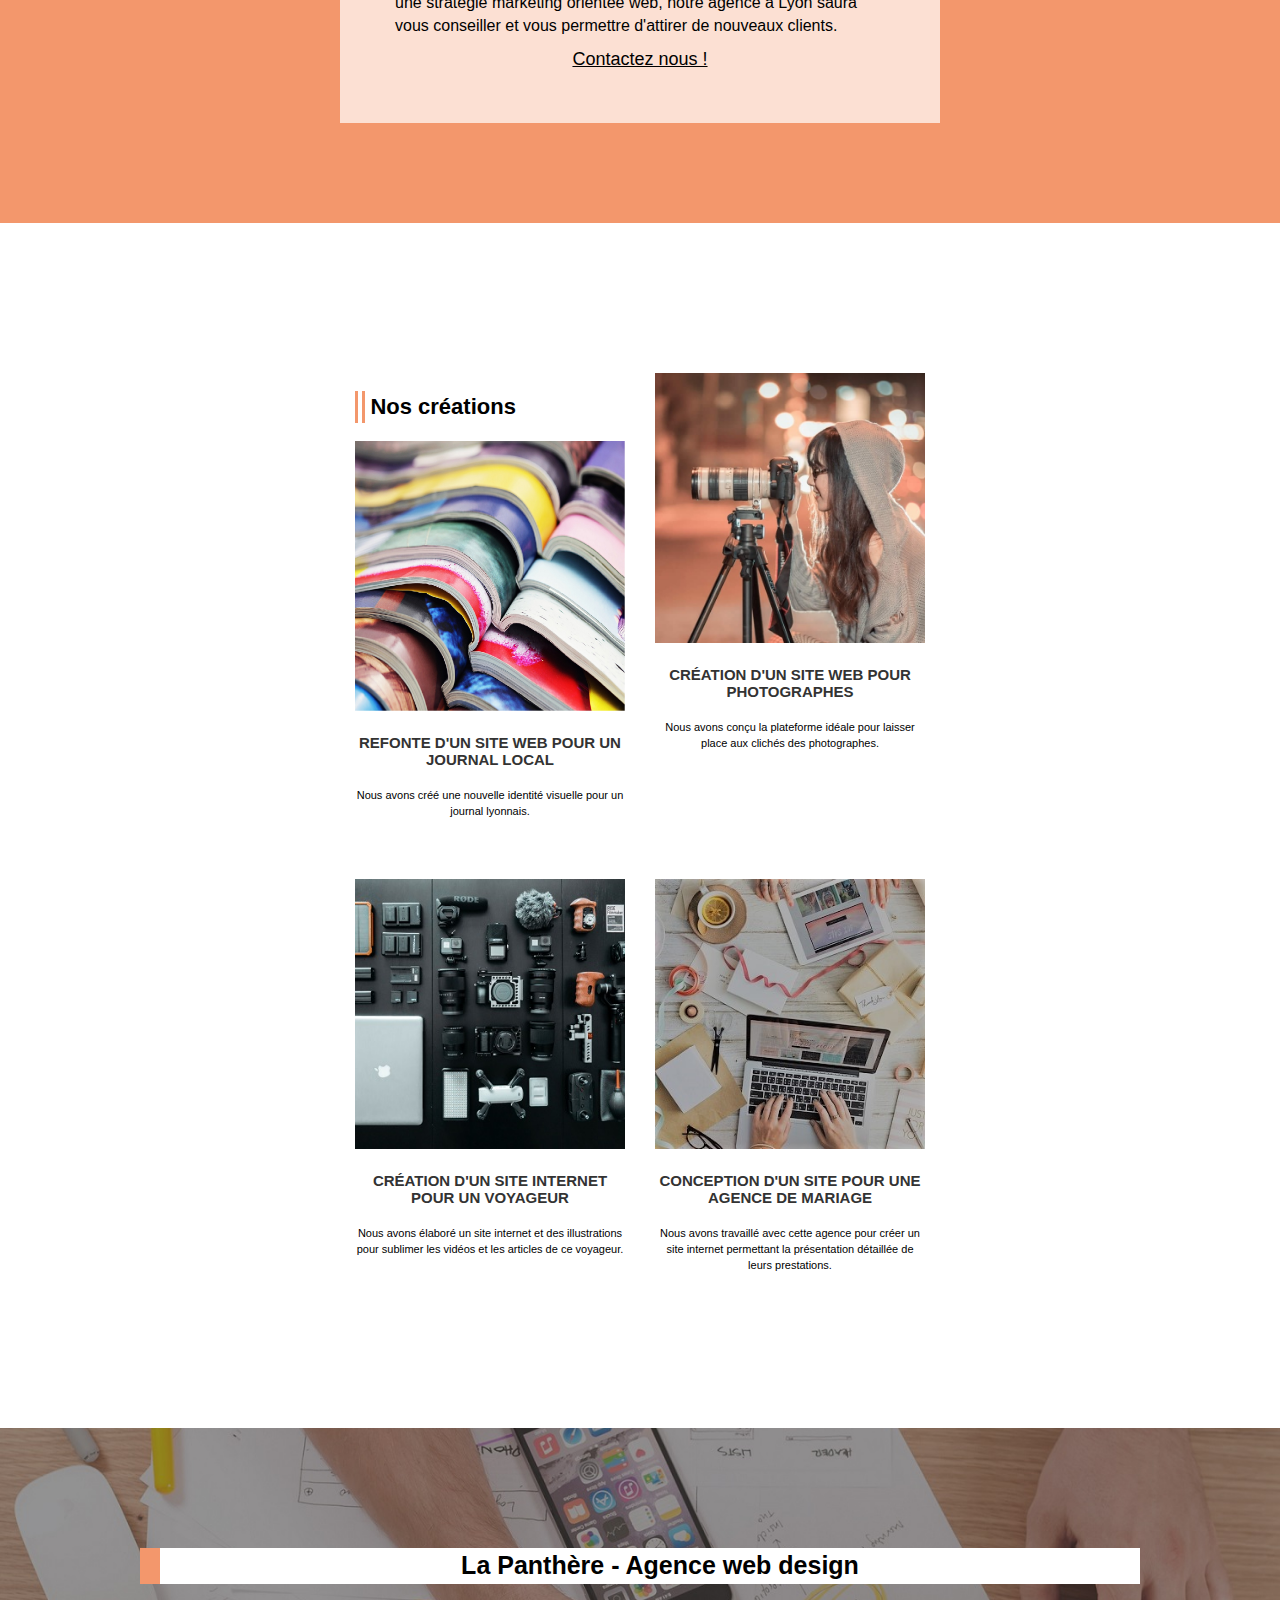
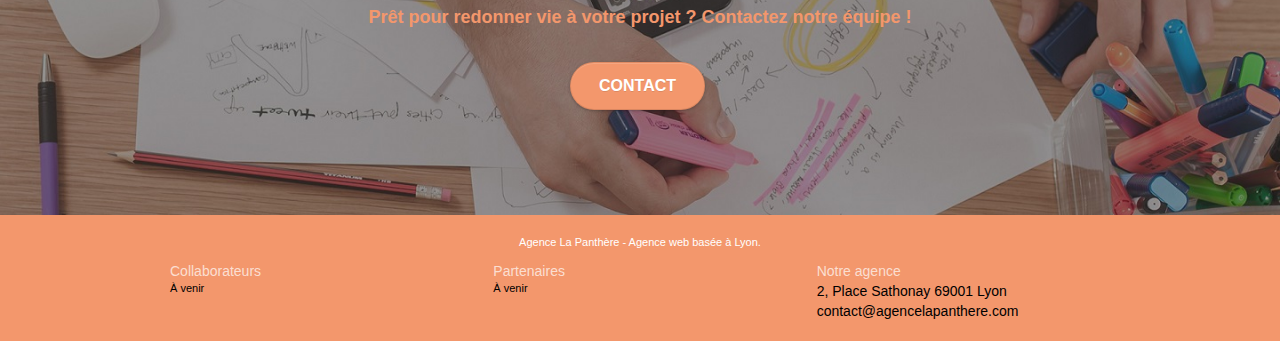
==== commit c369a017: "Ajustement de footer" ====
--- a/index.html
+++ b/index.html
@@ -207,10 +207,10 @@
                 existant, créer une identité visuelle complète, définir une
                 stratégie marketing orientée web, notre agence à Lyon saura vous
                 conseiller et vous permettre d'attirer de nouveaux clients.
-                <a href="page2.html"
-                  ><p class="link-contact">Contactez nous !</p></a
-                >
-              </p>
+              </p>
+              <a href="page2.html"
+                ><p class="link-contact">Contactez nous !</p></a
+              >
             </div>
           </div>
         </div>
@@ -384,6 +384,7 @@
               <div class="row">
                 <div class="col-sm-4">
                   Collaborateurs
+                  <p>À venir</p>
                   <!--<ul>
                     <li><a href="voiture.com">voiture.com</a></li>
                     <li><a href="pizza.com">pizza.com</a></li>
@@ -417,11 +418,10 @@
                 <div class="col-sm-4">
                   Notre agence
                   <address>
-                    <p>2, Place Sathonay 69001 Lyon</p>
+                    2, Place Sathonay 69001 Lyon
                     <a href="mailto:contact@agencelapanthere.com"
                       >contact@agencelapanthere.com</a
                     >
-                    <a href="page2.html">Formulaire de contact</a>
                   </address>
                   <!--<ul>
                     <li><a href="betterseo.com">betterseo.com</a></li>
--- a/style.css
+++ b/style.css
@@ -94,7 +94,11 @@
     text-align: center;
     color:  #F3976C;
     font-weight: bold;
-    
+}
+address {
+    font-size: 14px;
+    color: #000000;
+    font-style: normal;
 }
 
 .bg-center,
@@ -681,7 +685,7 @@
 a {
     font-family: "helvetica";
     font-weight: 400;
-    color: #575757;
+    color: #000000;
 }
 
 .container {
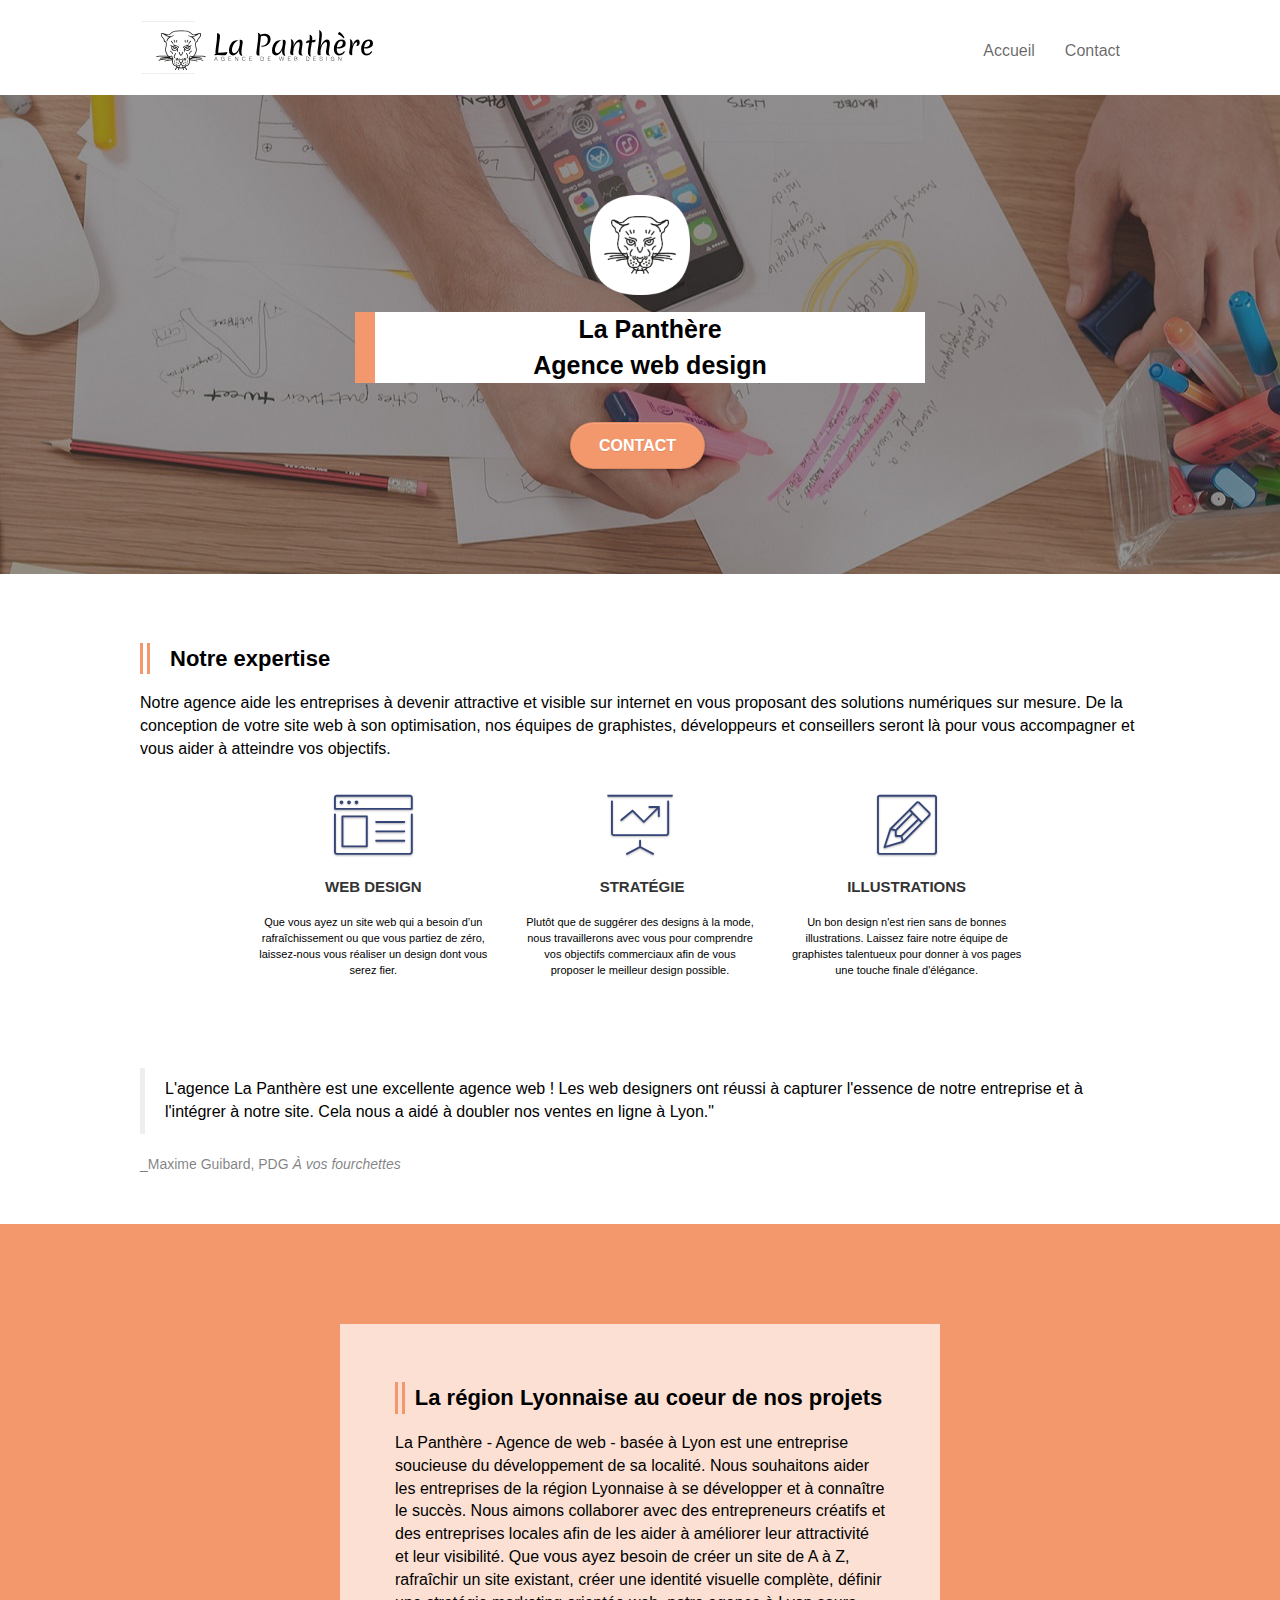
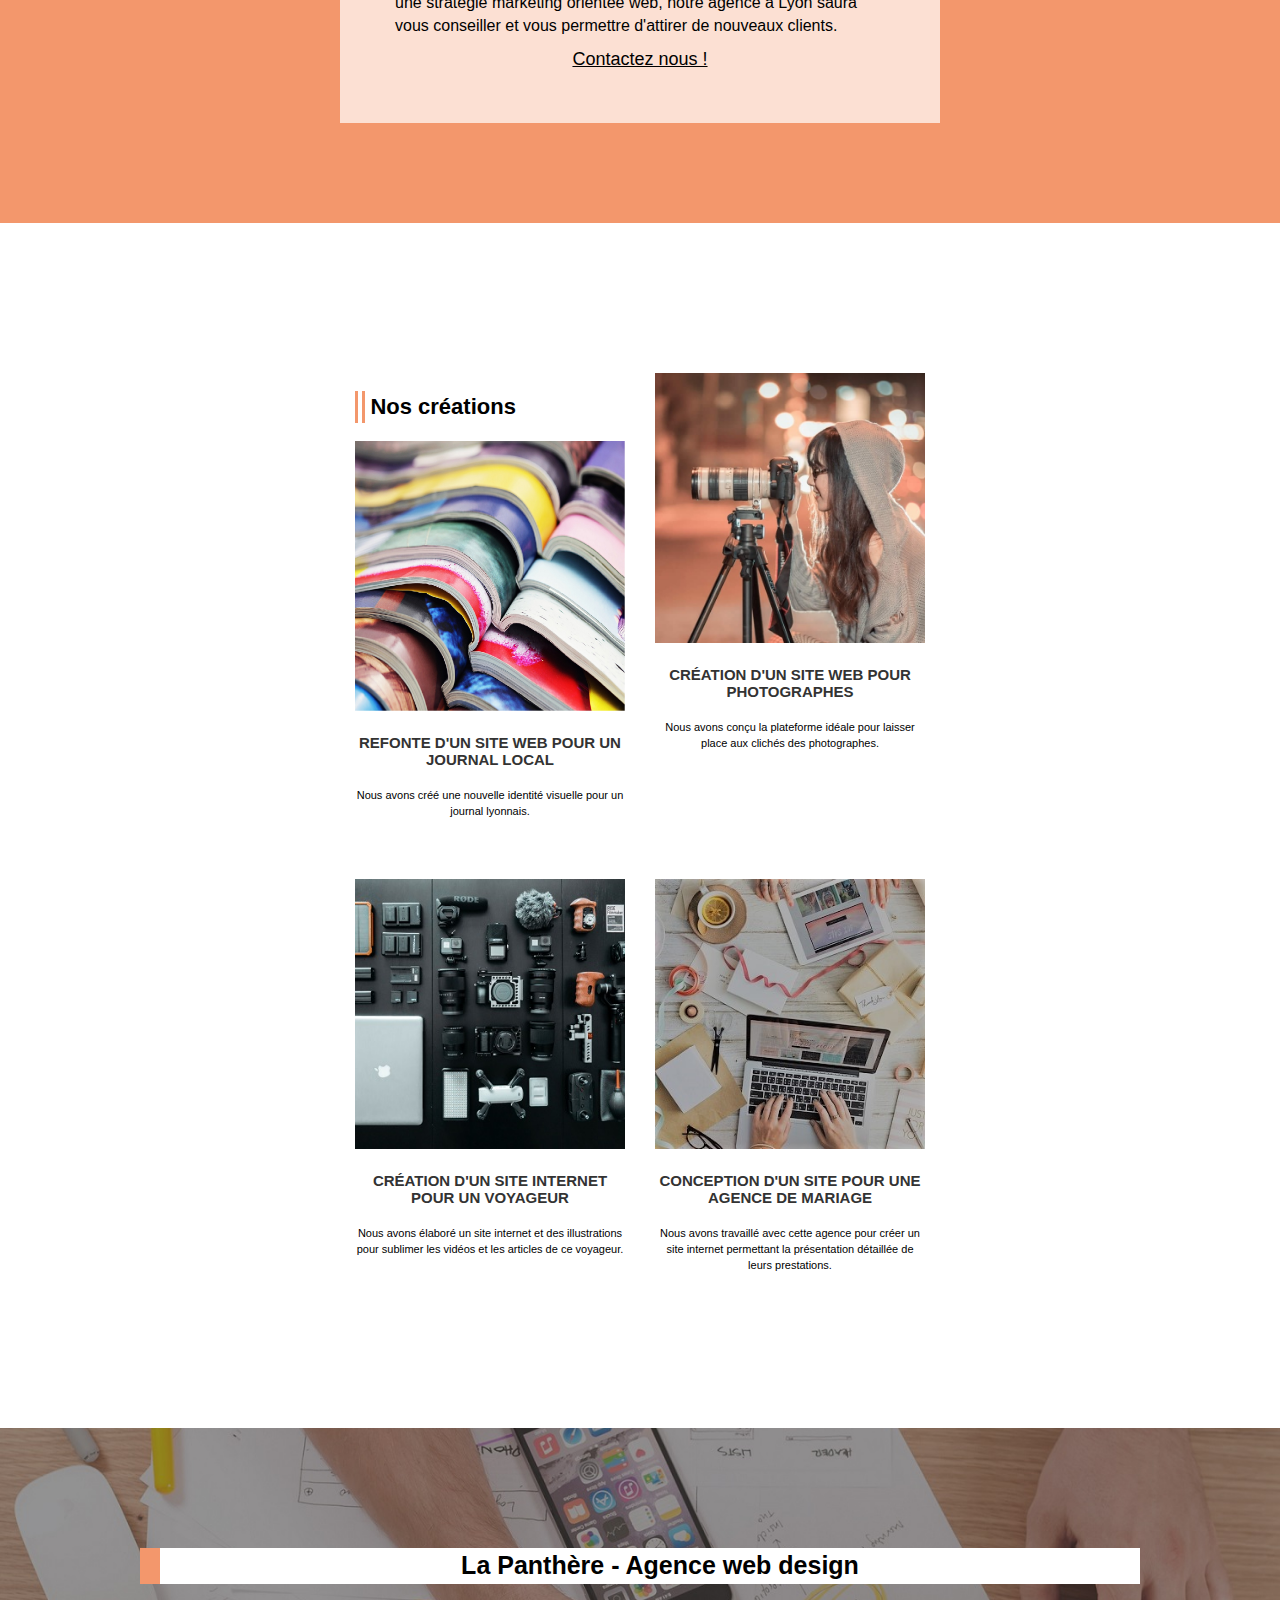
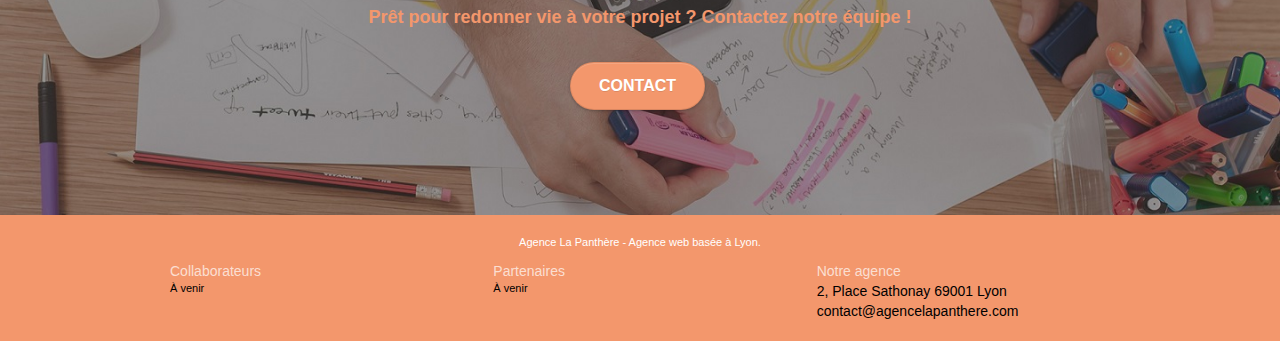
==== commit 89a039f4: "Ajustement du texte de navbar" ====
--- a/index.html
+++ b/index.html
@@ -75,7 +75,7 @@
                 </li>
                 <li></li>
                 <li>
-                  <a href="page2.html">page2 &gt;</a>
+                  <a href="page2.html">Contact</a>
                 </li>
               </ul>
             </div>
